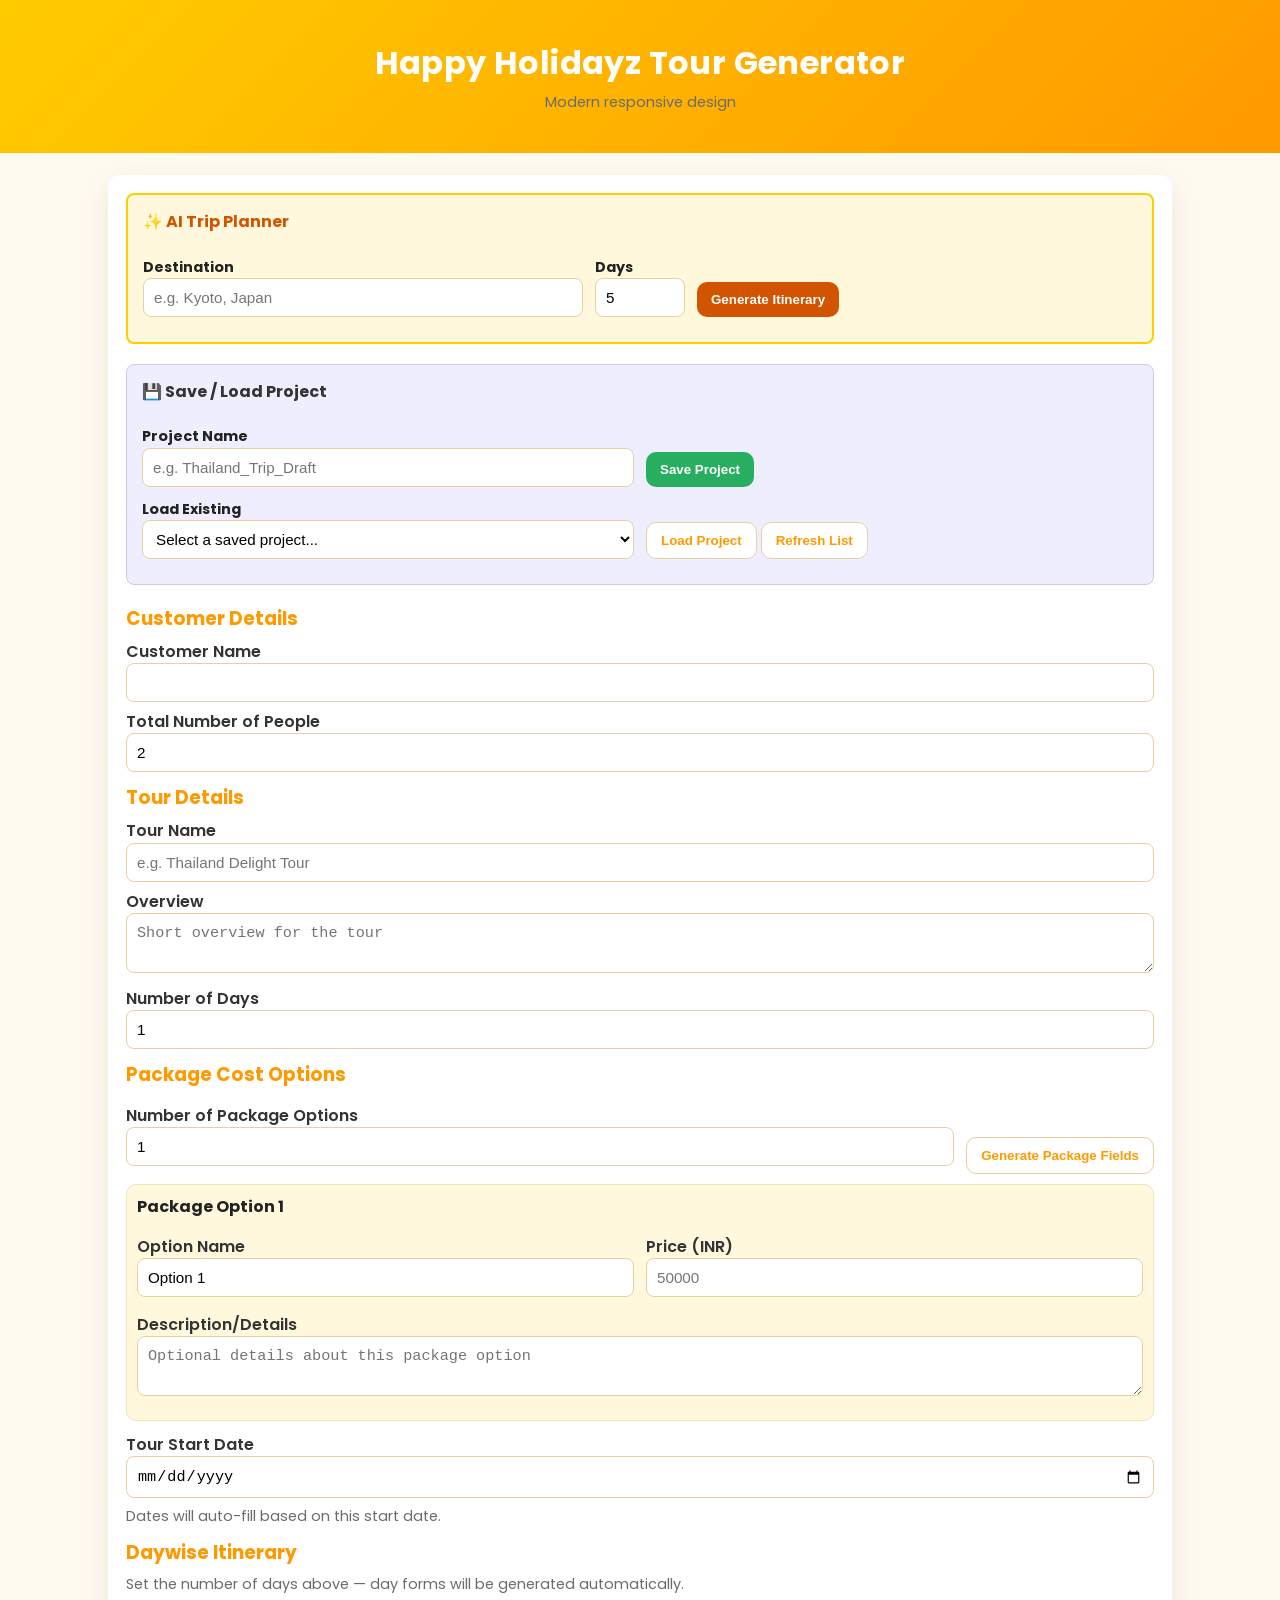
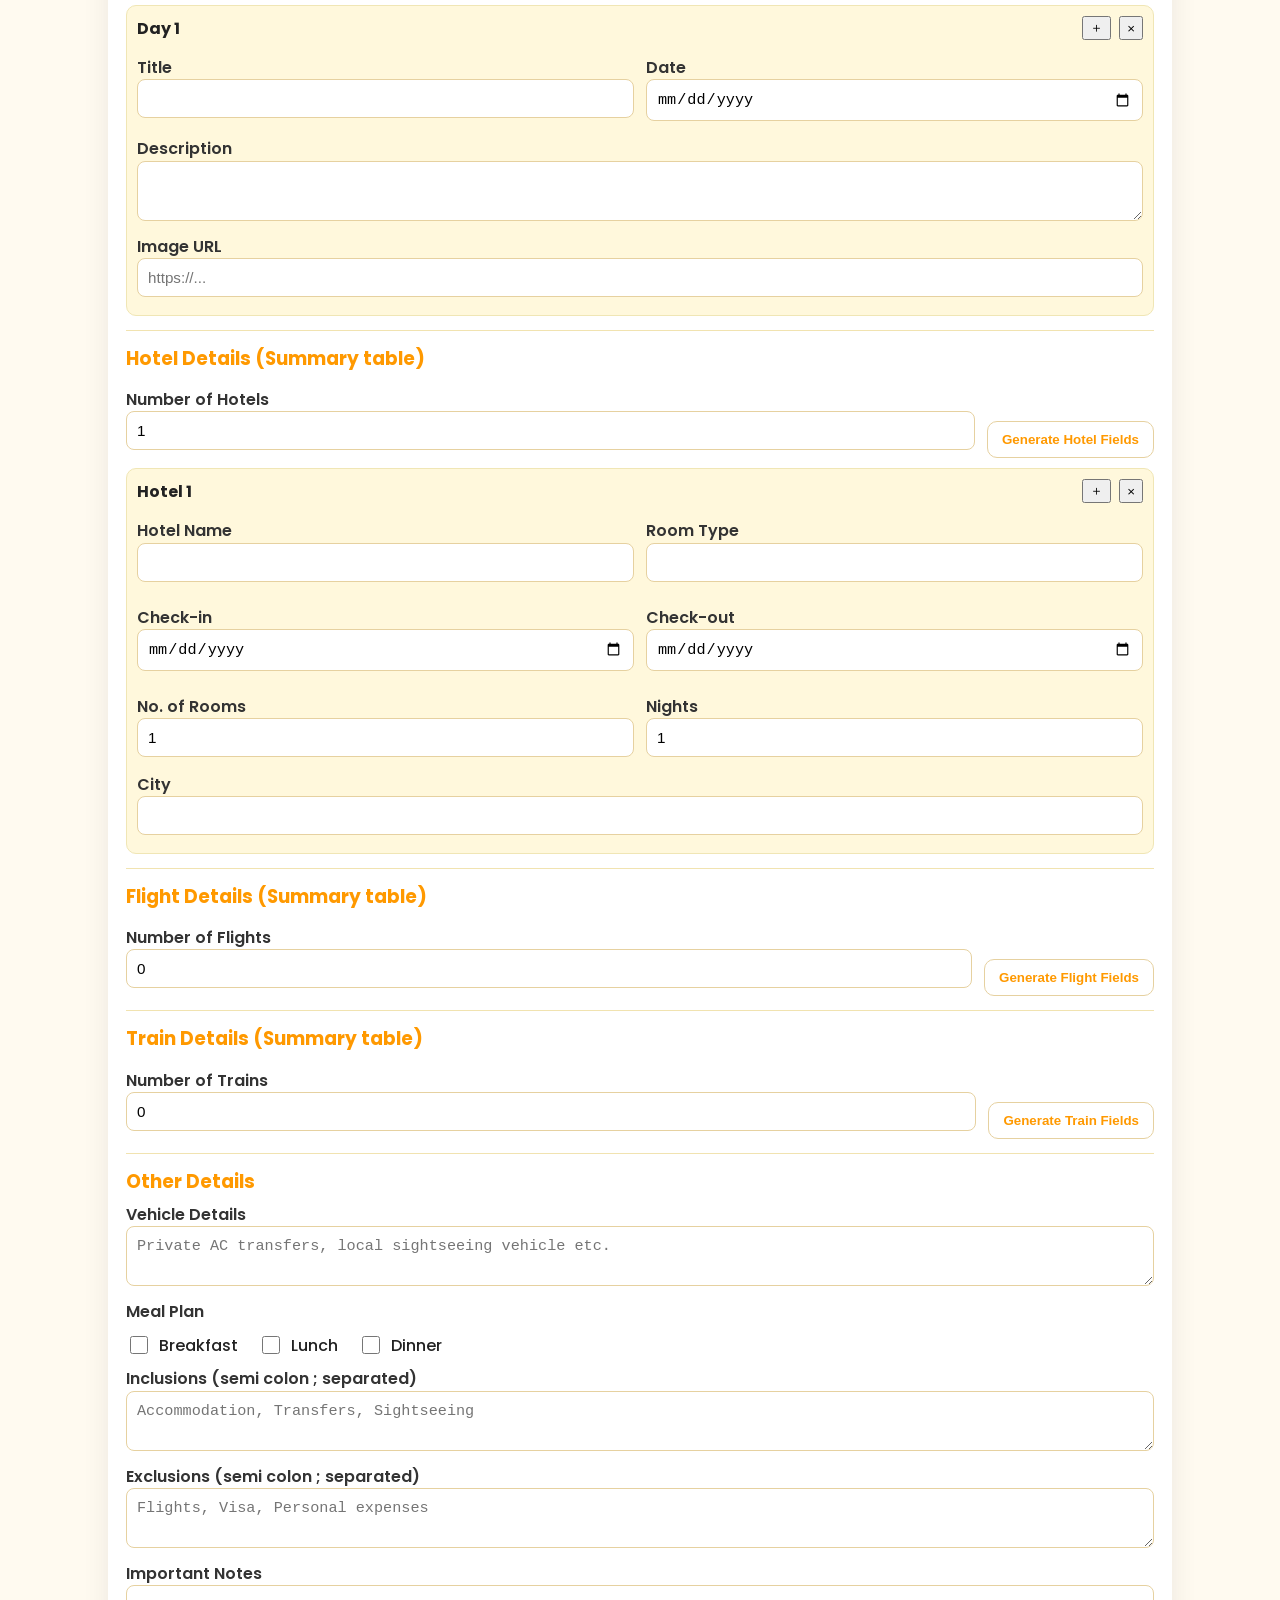
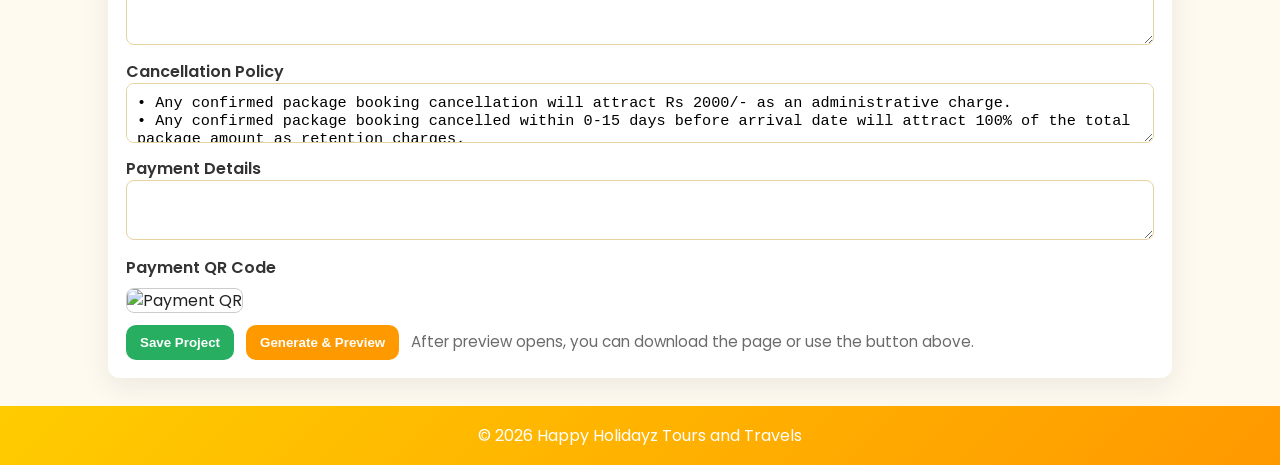
==== itinerary_app/templates/index.html @ b0d40016 "preserve data on hotels section upon change in hotel num" ====
<!DOCTYPE html>
<html lang="en">

<head>
  <meta charset="utf-8" />
  <meta name="viewport" content="width=device-width, initial-scale=1" />
  <title>Happy Holidayz Tour Generator — Yellow Theme</title>
  <link href="https://fonts.googleapis.com/css2?family=Poppins:wght@400;600;700&display=swap" rel="stylesheet">
  <style>
    :root {
      --accent1: #ffcc00;
      --accent2: #ff9900;
      --card-bg: rgba(255, 248, 220, 0.95);
      --cream: #fff8dc;
      --muted: #6b6b6b;
    }

    * {
      box-sizing: border-box
    }

    body {
      font-family: 'Poppins', sans-serif;
      margin: 0;
      background: #fffaf0;
      color: #222;
      line-height: 1.45;
    }

    header.main-hero {
      background: linear-gradient(135deg, var(--accent1), var(--accent2));
      padding: 40px 20px;
      text-align: center;
      color: #fff;
    }

    header.main-hero h1 {
      margin: 0;
      font-size: 2rem;
      letter-spacing: 0.4px;
    }

    .container {
      max-width: 1100px;
      margin: 22px auto;
      padding: 0 18px;
    }

    form.card-form {
      background: rgba(255, 255, 255, 0.98);
      padding: 18px;
      border-radius: 12px;
      box-shadow: 0 8px 28px rgba(14, 30, 37, 0.08);
    }

    form h3 {
      margin: 12px 0 8px;
      color: var(--accent2);
    }

    label.block {
      display: block;
      margin: 8px 0;
      font-weight: 600;
      color: #333;
    }

    input[type="text"],
    input[type="date"],
    input[type="number"],
    input[type="url"],
    input[type="datetime-local"],
    textarea,
    select {
      width: 100%;
      padding: 10px;
      border-radius: 8px;
      border: 1px solid #e6d1a0;
      background: #fff;
      font-size: 0.95rem;
    }

    textarea {
      min-height: 60px;
      resize: vertical;
    }

    .small {
      font-size: 0.9rem;
      color: var(--muted);
      margin-top: 6px;
    }

    .row {
      display: flex;
      gap: 12px;
    }

    .col {
      flex: 1;
    }

    .btn {
      background: var(--accent2);
      color: #fff;
      border: none;
      padding: 10px 14px;
      border-radius: 10px;
      font-weight: 700;
      cursor: pointer;
    }

    .btn.secondary {
      background: #fff;
      border: 1px solid #e6d1a0;
      color: var(--accent2);
    }

    .inline {
      display: inline-block;
    }

    hr.sep {
      border: none;
      border-bottom: 1px solid #f1e3b0;
      margin: 14px 0;
    }

    /* Day form */
    .day-form {
      background: var(--cream);
      padding: 10px;
      border-radius: 10px;
      border: 1px solid #f0e6b5;
      margin-bottom: 12px;
    }

    .hotel-form {
      background: var(--cream);
      padding: 10px;
      border-radius: 10px;
      border: 1px solid #f0e6b5;
      margin-bottom: 12px;
    }

    /* Preview / Download area */
    .actions {
      display: flex;
      gap: 12px;
      align-items: center;
      margin-top: 12px;
      flex-wrap: wrap;
    }

    .note {
      color: var(--muted);
      font-size: 0.95rem;
    }

    /* Generated page styles (preview) - kept inside generated HTML too */
    /* Utility */
    @media (max-width:900px) {
      .row {
        flex-direction: column
      }
    }

    footer {
      padding: 18px;
      text-align: center;
      color: #fff;
      background: linear-gradient(135deg, var(--accent1), var(--accent2));
      margin-top: 28px;
    }

    /* small helpers */
    .muted {
      color: var(--muted)
    }

    .checkbox-group {
      display: flex;
      gap: 20px;
      margin: 10px 0;
      flex-wrap: wrap;
    }

    .checkbox-group label {
      display: flex;
      align-items: center;
      gap: 8px;
      font-weight: 500;
      cursor: pointer;
    }

    .checkbox-group input[type="checkbox"] {
      width: 18px;
      height: 18px;
      cursor: pointer;
    }
  </style>
</head>

<body>

  <header class="main-hero">
    <h1>Happy Holidayz Tour Generator</h1>
    <div class="small">Modern responsive design</div>
  </header>

  <main class="container">
    <form id="tourForm" class="card-form">

      <!-- AI Trip Planner Section -->
      <div style="background:#fff8dc; padding:15px; border-radius:8px; margin-bottom:20px; border:2px solid #ffcc00;">
        <h4 style="margin-top:0; color:#d35400;">✨ AI Trip Planner</h4>
        <div class="row">
          <div class="col">
            <label style="font-weight:bold; font-size:0.9rem;">Destination</label>
            <input type="text" id="aiDestination" placeholder="e.g. Kyoto, Japan">
          </div>
          <div class="col" style="flex: 0 0 90px;">
            <label style="font-weight:bold; font-size:0.9rem;">Days</label>
            <input type="number" id="aiDays" value="5" min="1" max="15">
          </div>
          <div class="col" style="align-self:end;">
            <button type="button" class="btn" id="aiGenerateBtn" style="background:#d35400;"
              onclick="generateItinerary()">Generate Itinerary</button>
          </div>
        </div>
        <div id="aiStatus" style="margin-top:10px; font-weight:bold; color:#d35400;"></div>
      </div>
      <!-- End AI Trip Planner -->

      <!-- Added Save/Load Functionality -->
      <div style="background:#eef; padding:15px; border-radius:8px; margin-bottom:20px; border:1px solid #ccd;">
        <h4 style="margin-top:0; color:#333;">💾 Save / Load Project</h4>
        <div class="row">
          <div class="col">
            <label style="font-weight:bold; font-size:0.9rem;">Project Name</label>
            <input type="text" id="projectFilename" placeholder="e.g. Thailand_Trip_Draft">
          </div>
          <div class="col" style="align-self:end;">
            <button type="button" class="btn" style="background:#27ae60;" onclick="saveProject()">Save Project</button>
          </div>
        </div>
        <div class="row" style="margin-top:10px;">
          <div class="col">
            <label style="font-weight:bold; font-size:0.9rem;">Load Existing</label>
            <select id="savedProjectsList" style="width:100%; padding:9px;">
              <option value="">Select a saved project...</option>
            </select>
          </div>
          <div class="col" style="align-self:end;">
            <button type="button" class="btn secondary" onclick="loadProject()">Load Project</button>
            <button type="button" class="btn secondary" onclick="refreshProjectList()">Refresh List</button>
          </div>
        </div>
        <div id="statusMsg" style="margin-top:10px; font-weight:bold;"></div>
      </div>
      <!-- End Save/Load Functionality -->

      <h3>Customer Details</h3>
      <label class="block">Customer Name <input type="text" name="customerName" required></label>
      <label class="block">Total Number of People <input type="number" name="totalPeople" min="1" value="2"
          required></label>

      <h3>Tour Details</h3>
      <label class="block">Tour Name <input type="text" name="tourName" placeholder="e.g. Thailand Delight Tour"
          required></label>
      <label class="block">Overview <textarea name="overview" placeholder="Short overview for the tour"
          required></textarea></label>
      <label class="block col">Number of Days <input type="number" name="numDays" id="numDays" min="1" value="1"
          required></label>

      <h3>Package Cost Options</h3>
      <div class="row">
        <label class="block col">Number of Package Options <input type="number" id="numPackages" name="numPackages"
            min="1" value="1"></label>
        <div style="align-self:end">
          <button type="button" class="btn secondary" id="genPackagesBtn">Generate Package Fields</button>
        </div>
      </div>
      <div id="packagesContainer" style="margin-top:10px"></div>

      <label class="block">Tour Start Date
        <input type="date" name="startDate" id="startDate" required>
      </label>
      <div class="small">Dates will auto-fill based on this start date.</div>

      <h3>Daywise Itinerary</h3>
      <div class="small">Set the number of days above — day forms will be generated automatically.</div>
      <div id="daysContainer" style="margin-top:10px"></div>

      <hr class="sep">

      <h3>Hotel Details (Summary table)</h3>
      <div class="row">
        <label class="block col">Number of Hotels <input type="number" id="numHotels" name="numHotels" min="0"
            value="1"></label>
        <div style="align-self:end">
          <button type="button" class="btn secondary" id="genHotelsBtn">Generate Hotel Fields</button>
        </div>
      </div>
      <div id="hotelsContainer" style="margin-top:10px"></div>

      <hr class="sep">

      <h3>Flight Details (Summary table)</h3>
      <div class="row">
        <label class="block col">Number of Flights <input type="number" id="numFlights" name="numFlights" min="0"
            value="0"></label>
        <div style="align-self:end">
          <button type="button" class="btn secondary" id="genFlightsBtn">Generate Flight Fields</button>
        </div>
      </div>
      <div id="flightsContainer" style="margin-top:10px"></div>

      <hr class="sep">

      <h3>Train Details (Summary table)</h3>
      <div class="row">
        <label class="block col">Number of Trains <input type="number" id="numTrains" name="numTrains" min="0"
            value="0"></label>
        <div style="align-self:end">
          <button type="button" class="btn secondary" id="genTrainsBtn">Generate Train Fields</button>
        </div>
      </div>
      <div id="trainsContainer" style="margin-top:10px"></div>


      <hr class="sep">

      <h3>Other Details</h3>
      <label class="block">Vehicle Details <textarea name="vehicle"
          placeholder="Private AC transfers, local sightseeing vehicle etc."></textarea></label>
      <label class="block">Meal Plan</label>
      <div class="checkbox-group">
        <label><input type="checkbox" name="meal_breakfast" value="Breakfast"> Breakfast</label>
        <label><input type="checkbox" name="meal_lunch" value="Lunch"> Lunch</label>
        <label><input type="checkbox" name="meal_dinner" value="Dinner"> Dinner</label>
      </div>
      <label class="block">Inclusions (semi colon ; separated) <textarea name="inclusions"
          placeholder="Accommodation, Transfers, Sightseeing"></textarea></label>
      <label class="block">Exclusions (semi colon ; separated) <textarea name="exclusions"
          placeholder="Flights, Visa, Personal expenses"></textarea></label>
      <label class="block">Important Notes <textarea name="notes"></textarea></label>
      <label class="block">Cancellation Policy <textarea name="cancellation">
• Any confirmed package booking cancellation will attract Rs 2000/- as an administrative charge.
• Any confirmed package booking cancelled within 0-15 days before arrival date will attract 100% of the total package amount as retention charges.
• Any confirmed package booking cancelled within 15-30 days before arrival date will attract 50% of the total package amount as retention charges.
• Any confirmed package booking cancelled within 30-60 days will attract 25% of the total package amount as retention charges.
      </textarea></label>
      <label class="block">Payment Details <textarea name="payment"></textarea></label>
      <div style="margin-top:10px;">
        <label class="block">Payment QR Code</label>
        <img src="/static/Payment_QR.jpeg" alt="Payment QR"
          style="max-width:200px; border:1px solid #ccc; border-radius:8px;">
      </div>

      <div class="actions">
        <button type="button" class="btn" style="background:#27ae60;" onclick="saveProject()">Save Project</button>
        <button class="btn" type="submit">Generate & Preview</button>
        <button class="btn secondary" type="button" id="downloadBtn" style="display:none">Download Generated
          HTML</button>
        <div class="note">After preview opens, you can download the page or use the button above.</div>
      </div>
    </form>
  </main>

  <footer>© 2026 Happy Holidayz Tours and Travels</footer>

  <script>
    // Helpers

    function autoFillDates() {
      const start = document.getElementById("startDate").value;
      if (!start) return;
      const base = new Date(start);
      document.querySelectorAll(".dayDate").forEach((d, i) => {
        let next = new Date(base);
        next.setDate(base.getDate() + i);
        d.value = next.toISOString().split("T")[0];
      });

      const firstHotelCheckIn = document.querySelector('input[name="checkIn1"]');
      if (firstHotelCheckIn && !firstHotelCheckIn.value) {
        firstHotelCheckIn.value = start;
        firstHotelCheckIn.dispatchEvent(new Event('change'));
      }

      document.querySelectorAll(".auto-dep-date").forEach(d => {
        if (!d.value) {
          d.value = start + "T00:00";
        } else {
          const timePart = d.value.split("T")[1] || "00:00";
          d.value = start + "T" + timePart;
        }
      });
    }

    function el(html) { const template = document.createElement('template'); template.innerHTML = html.trim(); return template.content.firstChild; }
    function sanitizeFilename(name) { return name.replace(/[^a-z0-9_\-]+/gi, '_').replace(/_+/g, '_').trim(); }

    // Dynamic day forms
    const daysContainer = document.getElementById('daysContainer');
    const numDaysInput = document.querySelector('[name="numDays"]');

	
let nextDayId = 1;

function createDayBlock(data = {}) {
  const id = nextDayId++;

  const node = el(`
    <div class="day-form" data-day-id="${id}">
      <div class="day-header"
           style="display:flex; align-items:center; justify-content:space-between;">
        <strong class="day-heading">Day</strong>

        <div style="display:flex; gap:8px;">
          <button type="button" class="add-day"
                  title="Add day after this one"
                  aria-label="Add day">＋</button>

          <button type="button" class="remove-day"
                  title="Remove this day"
                  aria-label="Remove day">×</button>
        </div>
      </div>

      <div class="row" style="margin-top:8px">
        <label class="block col">
          Title
          <input type="text" class="dayTitle" required>
        </label>

        <label class="block col">
          Date
          <input type="date" class="dayDate" required>
        </label>
      </div>

      <label class="block">
        Description
        <textarea class="dayDesc" required></textarea>
      </label>

      <label class="block">
        Image URL
        <input type="url" class="dayImg" placeholder="https://...">
      </label>
    </div>
  `);

  // Restore values when creating a block from existing data.
  node.querySelector(".dayTitle").value = data.title || "";
  node.querySelector(".dayDate").value = data.date || "";
  node.querySelector(".dayDesc").value = data.desc || "";
  node.querySelector(".dayImg").value = data.img || "";

  return node;
}

function renumberDays() {
  const blocks = daysContainer.querySelectorAll(".day-form");

  blocks.forEach((block, index) => {
    const dayNumber = index + 1;

    block.querySelector(".day-heading").textContent =
      `Day ${dayNumber}`;

    block.querySelector(".dayTitle").name =
      `dayTitle${dayNumber}`;

    block.querySelector(".dayDate").name =
      `dayDate${dayNumber}`;

    block.querySelector(".dayDesc").name =
      `dayDesc${dayNumber}`;

    block.querySelector(".dayImg").name =
      `dayImg${dayNumber}`;
  });
}

// Initial generation or increase to the requested number.
// Existing blocks and their data are preserved.
function generateDayForms(n) {
  n = Math.max(0, Math.floor(Number(n) || 0));

  while (daysContainer.querySelectorAll(".day-form").length < n) {
    daysContainer.appendChild(createDayBlock());
  }

  renumberDays();
  autoFillDates();
}

// Handle plus and close buttons for every block.
daysContainer.addEventListener("click", function (event) {
  const addButton = event.target.closest(".add-day");
  const removeButton = event.target.closest(".remove-day");

  if (!addButton && !removeButton) return;

  const currentBlock = event.target.closest(".day-form");
  if (!currentBlock) return;

  if (addButton) {
    const newBlock = createDayBlock();

    currentBlock.after(newBlock);
    renumberDays();
	autoFillDates();

    newBlock.querySelector(".dayTitle").focus();
  }

  if (removeButton) {
    currentBlock.remove();
    renumberDays();
	autoFillDates();
  }
});


    // Hotels dynamic
    const hotelsContainer = document.getElementById('hotelsContainer');
    const genHotelsBtn = document.getElementById('genHotelsBtn');
    const numHotelsInput = document.getElementById('numHotels');

    <!-- new Code Start -->
let nextHotelId = 1;

// Format a date using local time to avoid timezone shifts.
function formatHotelDate(date) {
  const year = date.getFullYear();
  const month = String(date.getMonth() + 1).padStart(2, "0");
  const day = String(date.getDate()).padStart(2, "0");
  return `${year}-${month}-${day}`;
}

function parseHotelDate(value) {
  return value ? new Date(`${value}T00:00:00`) : null;
}

// Create one hotel block.
function createHotelBlock(data = {}) {
  const id = nextHotelId++;

  const node = el(`
    <div class="hotel-form" data-hotel-id="${id}">
      <div class="hotel-header"
           style="display:flex; align-items:center; justify-content:space-between;">
        <strong class="hotel-heading">Hotel</strong>

        <div style="display:flex; gap:8px;">
          <button type="button" class="add-hotel"
                  title="Add hotel after this one"
                  aria-label="Add hotel">＋</button>

          <button type="button" class="remove-hotel"
                  title="Remove this hotel"
                  aria-label="Remove hotel">×</button>
        </div>
      </div>

      <div class="row" style="margin-top:8px">
        <label class="block col">
          Hotel Name
          <input type="text" class="hotelName" required>
        </label>

        <label class="block col">
          Room Type
          <input type="text" class="roomType" required>
        </label>
      </div>

      <div class="row" style="margin-top:8px">
        <label class="block col">
          Check-in
          <input type="date" class="hotel-checkin" required>
        </label>

        <label class="block col">
          Check-out
          <input type="date" class="hotel-checkout" required>
        </label>
      </div>

      <div class="row" style="margin-top:8px">
        <label class="block col">
          No. of Rooms
          <input type="number" min="1" class="noRooms"
                 value="1" required>
        </label>

        <label class="block col">
          Nights
          <input type="number" min="1" class="hotel-nights"
                 value="1" required>
        </label>
      </div>

      <label class="block">
        City
        <input type="text" class="hotelCity" required>
      </label>
    </div>
  `);

  // Restore values if supplied.
  node.querySelector(".hotelName").value = data.name || "";
  node.querySelector(".roomType").value = data.roomType || "";
  node.querySelector(".hotel-checkin").value = data.checkIn || "";
  node.querySelector(".hotel-checkout").value = data.checkOut || "";
  node.querySelector(".noRooms").value = data.rooms ?? 1;
  node.querySelector(".hotel-nights").value = data.nights ?? 1;
  node.querySelector(".hotelCity").value = data.city || "";

  const checkInInput = node.querySelector(".hotel-checkin");
  const checkOutInput = node.querySelector(".hotel-checkout");
  const nightsInput = node.querySelector(".hotel-nights");

  // Find the hotel's CURRENT position, not its original position.
  function getHotelIndex() {
    return Array.from(
      hotelsContainer.querySelectorAll(".hotel-form")
    ).indexOf(node);
  }

  // Update checkout when check-in or nights change.
  function updateCheckout() {
    const checkIn = parseHotelDate(checkInInput.value);
    const nights = parseInt(nightsInput.value, 10);

    if (checkIn && nights > 0) {
      const checkOut = new Date(checkIn);
      checkOut.setDate(checkOut.getDate() + nights);

      checkOutInput.value = formatHotelDate(checkOut);

      cascadeToNextHotel(getHotelIndex(), checkOut);
    }
  }

  // Update nights when checkout changes.
  function updateNights() {
    const checkIn = parseHotelDate(checkInInput.value);
    const checkOut = parseHotelDate(checkOutInput.value);

    if (checkIn && checkOut) {
      const diffDays = Math.round(
        (checkOut - checkIn) / (1000 * 60 * 60 * 24)
      );

      if (diffDays > 0) {
        nightsInput.value = diffDays;
      }
    }
  }

  checkInInput.addEventListener("change", updateCheckout);
  nightsInput.addEventListener("change", updateCheckout);

  checkOutInput.addEventListener("change", () => {
    updateNights();

    const checkOut = parseHotelDate(checkOutInput.value);

    if (checkOut) {
      cascadeToNextHotel(getHotelIndex(), checkOut);
    }
  });

  return node;
}

// Update hotel labels, field names, and data-hotel attributes.
function renumberHotels() {
  const hotels = hotelsContainer.querySelectorAll(".hotel-form");

  hotels.forEach((hotel, index) => {
    const number = index + 1;

    hotel.querySelector(".hotel-heading").textContent =
      `Hotel ${number}`;

    hotel.querySelector(".hotelName").name =
      `hotelName${number}`;

    hotel.querySelector(".roomType").name =
      `roomType${number}`;

    hotel.querySelector(".hotel-checkin").name =
      `checkIn${number}`;

    hotel.querySelector(".hotel-checkout").name =
      `checkOut${number}`;

    hotel.querySelector(".noRooms").name =
      `noRooms${number}`;

    hotel.querySelector(".hotel-nights").name =
      `nights${number}`;

    hotel.querySelector(".hotelCity").name =
      `city${number}`;

    hotel.querySelector(".hotel-checkin").dataset.hotel =
      number;

    hotel.querySelector(".hotel-checkout").dataset.hotel =
      number;

    hotel.querySelector(".hotel-nights").dataset.hotel =
      number;
  });
}

// Add blocks up to the requested count without deleting existing data.
function generateHotelForms(n) {
  n = Math.max(0, Math.floor(Number(n) || 0));

  while (
    hotelsContainer.querySelectorAll(".hotel-form").length < n
  ) {
    hotelsContainer.appendChild(createHotelBlock());
  }

  renumberHotels();
}

// Add/remove controls: register this handler only once.
if (!hotelsContainer.dataset.hotelControlsInitialized) {
  hotelsContainer.addEventListener("click", function (event) {
    const addButton = event.target.closest(".add-hotel");
    const removeButton = event.target.closest(".remove-hotel");

    if (!addButton && !removeButton) return;

    const currentHotel = event.target.closest(".hotel-form");
    if (!currentHotel) return;

    if (addButton) {
      const newHotel = createHotelBlock();

      currentHotel.after(newHotel);
      renumberHotels();

      newHotel.querySelector(".hotelName").focus();
    }

    if (removeButton) {
      currentHotel.remove();
      renumberHotels();
    }
  });

  hotelsContainer.dataset.hotelControlsInitialized = "true";
}	
	<!-- new code end -->
	// Helper function to cascade checkout date to next hotel's check-in
    function cascadeToNextHotel(currentHotelIndex, checkOutDate) {
      const nextHotelIndex = currentHotelIndex + 1;
      const nextCheckInInput = document.querySelector(`input[name="checkIn${nextHotelIndex}"]`);

      if (nextCheckInInput) {
        nextCheckInInput.value = checkOutDate.toISOString().split('T')[0];

        // Trigger the next hotel's checkout calculation if nights are set
        const nextNightsInput = document.querySelector(`input[name="nights${nextHotelIndex}"]`);
        const nextCheckOutInput = document.querySelector(`input[name="checkOut${nextHotelIndex}"]`);

        if (nextNightsInput && nextCheckOutInput) {
          const nights = parseInt(nextNightsInput.value);
          if (nights > 0) {
            const nextCheckOutDate = new Date(checkOutDate);
            nextCheckOutDate.setDate(checkOutDate.getDate() + nights);
            nextCheckOutInput.value = nextCheckOutDate.toISOString().split('T')[0];

            // Recursively cascade to the next hotel
            cascadeToNextHotel(nextHotelIndex, nextCheckOutDate);
          }
        }
      }
    }
	

    // Flights dynamic
    const flightsContainer = document.getElementById('flightsContainer');
    const genFlightsBtn = document.getElementById('genFlightsBtn');
    const numFlightsInput = document.getElementById('numFlights');

    function generateFlightForms(n) {
      flightsContainer.innerHTML = '';
      const start = document.getElementById("startDate")?.value || "";
      const defaultDateTime = start ? start + "T00:00" : "";
      for (let i = 1; i <= n; i++) {
        const node = el(`
      <div class="hotel-form">
        <strong>Flight ${i}</strong>
        <div class='row'><label class='block col'>Flight Number<input type='text' name='flightNo${i}'></label><label class='block col'>Departure Date & Time<input type='datetime-local' name='flightDepDateTime${i}' class='auto-dep-date' value='${defaultDateTime}'></label></div>
    <div class='row'><label class='block col'>Departure Airport<input type='text' name='flightDepAirport${i}'></label><label class='block col'>Arrival Date & Time<input type='datetime-local' name='flightArrDateTime${i}'></label></div>
    <label class='block'>Arrival Airport<input type='text' name='flightArrAirport${i}'></label></div>
    `);
        flightsContainer.appendChild(node);
      }
    }

    // Trains dynamic
    const trainsContainer = document.getElementById('trainsContainer');
    const genTrainsBtn = document.getElementById('genTrainsBtn');
    const numTrainsInput = document.getElementById('numTrains');

    function generateTrainForms(n) {
      trainsContainer.innerHTML = '';
      const start = document.getElementById("startDate")?.value || "";
      const defaultDateTime = start ? start + "T00:00" : "";
      for (let i = 1; i <= n; i++) {
        const node = el(`
      <div class="hotel-form">
        <strong>Train ${i}</strong>
        <div class='row'><label class='block col'>Train No<input type='text' name='trainNo${i}'></label><label class='block col'>Train Name<input type='text' name='trainName${i}'></label></div>
    <div class='row'><label class='block col'>Departure Date & Time<input type='datetime-local' name='trainDepDateTime${i}' class='auto-dep-date' value='${defaultDateTime}'></label><label class='block col'>Departure Station<input type='text' name='trainDepStation${i}'></label></div>
    <div class='row'><label class='block col'>Arrival Date & Time<input type='datetime-local' name='trainArrDateTime${i}'></label><label class='block col'>Arrival Station<input type='text' name='trainArrStation${i}'></label></div>
    <label class='block'>Seats Category<select name='trainSeats${i}' required><option value=''>Select</option><option value='CC'>CC</option><option value='SL'>SL</option><option value='3AC'>3AC</option><option value='2AC'>2AC</option><option value='1AC'>1AC</option></select></label></div>
    `);
        trainsContainer.appendChild(node);
      }
    }

    // Packages dynamic
    const packagesContainer = document.getElementById('packagesContainer');
    const genPackagesBtn = document.getElementById('genPackagesBtn');
    const numPackagesInput = document.getElementById('numPackages');

    function generatePackageForms(n) {
      packagesContainer.innerHTML = '';
      for (let i = 1; i <= n; i++) {
        const node = el(`
      <div class="hotel-form">
        <strong>Package Option ${i}</strong>
        <div class="row" style="margin-top:8px">
          <label class="block col">Option Name <input type="text" name="packageName${i}" value="Option ${i}" required></label>
          <label class="block col">Price (INR) <input type="text" name="packagePrice${i}" placeholder="50000" required></label>
        </div>
        <label class="block">Description/Details <textarea name="packageDesc${i}" placeholder="Optional details about this package option"></textarea></label>
      </div>
    `);
        packagesContainer.appendChild(node);
      }
    }

    // Initialize
    generateDayForms(parseInt(numDaysInput.value) || 1);
    generateHotelForms(parseInt(numHotelsInput.value) || 0);
    generateFlightForms(parseInt(numFlightsInput.value) || 0);
    generateTrainForms(parseInt(numTrainsInput.value) || 0);
    generatePackageForms(parseInt(numPackagesInput.value) || 1);

    // Event listeners
    numDaysInput.addEventListener('change', () => { generateDayForms(parseInt(numDaysInput.value) || 1); autoFillDates(); });
    document.getElementById('startDate').addEventListener('change', autoFillDates);
    genHotelsBtn.addEventListener('click', () => generateHotelForms(parseInt(numHotelsInput.value) || 0));
    genFlightsBtn.addEventListener('click', () => generateFlightForms(parseInt(numFlightsInput.value) || 0));
    genTrainsBtn.addEventListener('click', () => generateTrainForms(parseInt(numTrainsInput.value) || 0));
    genPackagesBtn.addEventListener('click', () => generatePackageForms(parseInt(numPackagesInput.value) || 1));

    // Date formatting helpers
    function formatHotelDate(dateStr) {
      if (!dateStr) return '';
      const date = new Date(dateStr);
      const months = ['Jan', 'Feb', 'Mar', 'Apr', 'May', 'Jun', 'Jul', 'Aug', 'Sep', 'Oct', 'Nov', 'Dec'];
      const day = date.getDate();
      const month = months[date.getMonth()];
      const year = String(date.getFullYear()).slice(-2);
      return `${day} ${month} ${year}`;
    }

    function formatFlightTrainDateTime(datetimeStr) {
      if (!datetimeStr) return '';
      const date = new Date(datetimeStr);
      const months = ['Jan', 'Feb', 'Mar', 'Apr', 'May', 'Jun', 'Jul', 'Aug', 'Sep', 'Oct', 'Nov', 'Dec'];
      const days = ['SUN', 'MON', 'TUE', 'WED', 'THU', 'FRI', 'SAT'];
      const day = date.getDate();
      const month = months[date.getMonth()];
      const year = String(date.getFullYear()).slice(-2);
      const dayName = days[date.getDay()];
      const hours = String(date.getHours()).padStart(2, '0');
      const minutes = String(date.getMinutes()).padStart(2, '0');
      return `${day} ${month} ${year}, ${dayName}, ${hours}:${minutes}`;
    }

    // Main submit handler - generates HTML and opens preview and enables download
    document.getElementById('tourForm').addEventListener('submit', function (e) {
      e.preventDefault();
      const fd = new FormData(this);
      const data = {};
      fd.forEach((v, k) => data[k] = v);

      // Construct Meal Plan string from checkboxes
      const selectedMeals = [];
      if (fd.get('meal_breakfast')) selectedMeals.push('Breakfast');
      if (fd.get('meal_lunch')) selectedMeals.push('Lunch');
      if (fd.get('meal_dinner')) selectedMeals.push('Dinner');
      data.meals = selectedMeals.length > 0 ? selectedMeals.join(', ') : 'No Meal Plan';

      // Build day HTML
      const days = parseInt(data.numDays || 0);
      let dayHtml = '';
      for (let i = 1; i <= days; i++) {
        const title = data['dayTitle' + i] || '';
        const date = data['dayDate' + i] || '';
        const desc = data['dayDesc' + i] || '';
        const img = data['dayImg' + i] || '';

        // Format date as DD MMM YYYY
        let formattedDate = '';
        if (date) {
          const dateObj = new Date(date);
          const months = ['JAN', 'FEB', 'MAR', 'APR', 'MAY', 'JUN', 'JUL', 'AUG', 'SEP', 'OCT', 'NOV', 'DEC'];
          const day = dateObj.getDate();
          const month = months[dateObj.getMonth()];
          const year = dateObj.getFullYear();
          formattedDate = `${day} ${month} ${year}`;
        }

        dayHtml += `<div class="day-card">
      <h3>Day ${i} ${formattedDate ? `(${formattedDate})` : ''} – ${escapeHtml(title)}</h3>
      ${img ? `<img src="${escapeAttr(img)}" alt="Day ${i} image" />` : ''}
      <p>${escapeHtml(desc).replace(/\n/g, '<br>')}</p>
    </div>`;
      }

      // Build hotel table rows
      const hotels = parseInt(document.getElementById('numHotels').value || 0);
      let hotelRows = '';
      for (let i = 1; i <= hotels; i++) {
        hotelRows += `<tr>
      <td>${escapeHtml(data['hotelName' + i] || '')}</td>
      <td>${escapeHtml(data['roomType' + i] || '')}</td>
      <td>${escapeHtml(formatHotelDate(data['checkIn' + i]))}</td>
      <td>${escapeHtml(formatHotelDate(data['checkOut' + i]))}</td>
      <td>${escapeHtml(data['noRooms' + i] || '')}</td>
      <td>${escapeHtml(data['nights' + i] || '')}</td>
      <td>${escapeHtml(data['city' + i] || '')}</td>
    </tr>`;
      }

      let flightRows = '', trainRows = '';
      const flights = parseInt(document.getElementById('numFlights').value || 0);
      for (let i = 1; i <= flights; i++) {
        flightRows += `<tr><td>${escapeHtml(data[`flightNo${i}`] || '')}</td><td>${escapeHtml(formatFlightTrainDateTime(data[`flightDepDateTime${i}`]))}</td><td>${escapeHtml(data[`flightDepAirport${i}`] || '')}</td><td>${escapeHtml(formatFlightTrainDateTime(data[`flightArrDateTime${i}`]))}</td><td>${escapeHtml(data[`flightArrAirport${i}`] || '')}</td></tr>`;
      }

      const trains = parseInt(document.getElementById('numTrains').value || 0);
      for (let i = 1; i <= trains; i++) {
        trainRows += `<tr><td>${escapeHtml(data[`trainNo${i}`] || '')}</td><td>${escapeHtml(data[`trainName${i}`] || '')}</td><td>${escapeHtml(formatFlightTrainDateTime(data[`trainDepDateTime${i}`]))}</td><td>${escapeHtml(data[`trainDepStation${i}`] || '')}</td><td>${escapeHtml(formatFlightTrainDateTime(data[`trainArrDateTime${i}`]))}</td><td>${escapeHtml(data[`trainArrStation${i}`] || '')}</td><td>${escapeHtml(data[`trainSeats${i}`] || '')}</td></tr>`;
      }

      const inclusionsList = (data.inclusions || '').split(';').map(s => s.trim()).filter(Boolean).map(s => `<li>${escapeHtml(s)}</li>`).join('');
      const exclusionsList = (data.exclusions || '').split(';').map(s => s.trim()).filter(Boolean).map(s => `<li>${escapeHtml(s)}</li>`).join('');

      // Build package options HTML
      const packages = parseInt(document.getElementById('numPackages').value || 1);
      let packageOptionsHtml = '';
      for (let i = 1; i <= packages; i++) {
        const pkgName = data['packageName' + i] || `Option ${i}`;
        const pkgPrice = data['packagePrice' + i] || '';
        const pkgDesc = data['packageDesc' + i] || '';
        packageOptionsHtml += `
          <div class="card" style="margin-bottom:12px;">
            <h3 style="margin-top:0; color:var(--accent2);">${escapeHtml(pkgName)}</h3>
            <div class="price-box" style="margin:8px 0;">💰 ₹${escapeHtml(pkgPrice)}</div>
            ${pkgDesc ? `<p style="margin-top:8px; color:#555;">${escapeHtml(pkgDesc).replace(/\n/g, '<br>')}</p>` : ''}
          </div>
        `;
      }

      // Generated page HTML (keeps the modern yellow-orange styling)
      const generatedHtml = `<!doctype html>
<html lang="en">
<head>
<meta charset="utf-8"><meta name="viewport" content="width=device-width,initial-scale=1">
<title>${escapeHtml(data.tourName || 'Tour')}</title>
<link href="https://fonts.googleapis.com/css2?family=Poppins:wght@400;600;700&display=swap" rel="stylesheet">
<style>
:root{--accent1:#ffcc00;--accent2:#ff9900;--card-bg:rgba(255,248,220,0.95);--cream:#fff8dc;--muted:#6b6b6b}
*{box-sizing:border-box}body{font-family:'Poppins',sans-serif;margin:0;background:#fffaf0;color:#222;line-height:1.5}
header.hero{background:linear-gradient(135deg,var(--accent1),var(--accent2));padding:48px 18px;text-align:center;color:#fff}
header.hero h1{margin:0;font-size:2rem}
.container{max-width:1100px;margin:26px auto;padding:0 18px}
.customer-box{background:var(--card-bg);padding:14px;border-radius:12px;box-shadow:0 6px 18px rgba(14,30,37,0.06);margin-bottom:18px}
.section{background:transparent;padding:18px;border-radius:12px;margin-bottom:18px}
.price-box{display:inline-block;background:#fff3cc;padding:12px 16px;border-radius:12px;font-weight:700;color:#333;box-shadow:0 6px 18px rgba(14,30,37,0.06)}
.cards{display:flex;gap:16px;flex-wrap:wrap;margin-top:12px}
.card{padding:16px;border-radius:12px;background:var(--card-bg);box-shadow:0 8px 28px rgba(14,30,37,0.06);transition:transform .18s ease}
.card:hover{transform:translateY(-6px)}
.day-card{background:#fff;border-radius:12px;padding:16px;margin-bottom:14px;box-shadow:0 6px 18px rgba(14,30,37,0.04)}
.day-card img{width:50%;display:block;margin:12px auto;border-radius:10px;object-fit:cover;box-shadow:0 8px 20px rgba(17,24,39,0.06)}
h2.section-title{color:var(--accent2);border-bottom:3px solid #ffe8a7;display:inline-block;padding-bottom:6px;margin-bottom:12px;break-after:avoid;}
.table-wrap{overflow:auto;border-radius:12px;margin-top:12px}
table{width:100%;border-collapse:collapse;min-width:700px}
th,td{padding:10px 12px;border:1px solid #f0e6b5;text-align:center}
th{background:#fff3cc;color:#333;font-weight:600}
tbody tr:nth-child(even){background:var(--cream)}
tbody tr:hover{background:#ffeebb}
ul{padding-left:18px}
footer{background:linear-gradient(135deg,var(--accent1),var(--accent2));color:#fff;padding:16px;text-align:center;margin-top:20px}
@media(max-width:900px){.day-card img{width:90%}.cards{flex-direction:column}}
@media print {
  .day-card, .section, .card, tr, .customer-box { break-inside: avoid; page-break-inside: avoid; }
  h1, h2, h3, header { break-after: avoid; }
  img { break-inside: avoid; max-width: 100% !important; }
  body { background: #fff !important; }
  .day-card { border: 1px solid #f0e6b5; box-shadow: none; }
  .card, .customer-box { border: 1px solid #f0e6b5; box-shadow: none; }
  .payment-qr { max-height: 400px; width: auto; display: block; margin: 10px 0; }
  header.hero { -webkit-print-color-adjust: exact; print-color-adjust: exact; }
}
</style>
</head>
<body>

<header style="margin-bottom:24px; text-align:center; break-after: avoid;">
  <img src="https://happyholidayztours.in/logo.png" alt="Logo" style="height:80px;">
  <h1>Happy Holidayz Tours and Travels</h1>
  <p>Plot no 25, Dr J J Magdum Housing Society, Jaysingpur – 416101, Dist. Kolhapur, Maharashtra, India</p>
  <p>Contact: +91 7058220372 / 9604894046 | Email: happyholidayz72@gmail.com</p>
</header>


<header class="hero"><h1>${escapeHtml(data.tourName || 'Tour')}</h1></header>
<main class="container">
  <section class="customer-box">
    <strong>Customer:</strong> ${escapeHtml(data.customerName || '')} &nbsp; • &nbsp; <strong>People:</strong> ${escapeHtml(data.totalPeople || '')}
  </section>

  <section class="section">
    <h2 class="section-title">Overview</h2>
    <p>${escapeHtml(data.overview || '').replace(/\n/g, '<br>')}</p>
  </section>

  <section class="section">
    <h2 class="section-title">Package Options</h2>
    ${packageOptionsHtml}
  </section>

  <section class="section">
    <h2 class="section-title">Daywise Itinerary</h2>
    ${dayHtml}
  </section>

  <section class="section">
    <h2 class="section-title">Hotels Summary</h2>
    <div class="table-wrap">
      <table aria-label="Hotel summary">
        <thead><tr><th>Hotel Name</th><th>Room Type</th><th>Check-in</th><th>Check-out</th><th>No. of Rooms</th><th>Nights</th><th>City</th></tr></thead>
        <tbody>
          ${hotelRows || '<tr><td colspan="7">No hotels provided.</td></tr>'}
        </tbody>
      </table>
    </div>
  </section>
  
	<section class="section">
	  <h2 class="section-title">Flights Summary</h2>
	  <div class="table-wrap">
		<table aria-label="Flights summary">
		  <thead><tr><th>Flight No</th><th>Departure Date & Time</th><th>Departure Airport</th><th>Arrival Date & Time</th><th>Arrival Airport</th></tr></thead>
		  <tbody>${flightRows || '<tr><td colspan="5">No flights provided.</td></tr>'}</tbody>
		</table>
	  </div>
	</section>

	<section class="section">
	  <h2 class="section-title">Trains Summary</h2>
	  <div class="table-wrap">
		<table aria-label="Trains summary">
		  <thead><tr><th>Train No</th><th>Train Name</th><th>Departure Date & Time</th><th>Departure Station</th><th>Arrival Date & Time</th><th>Arrival Station</th><th>Seats Category</th></tr></thead>
		  <tbody>${trainRows || '<tr><td colspan="7">No trains provided.</td></tr>'}</tbody>
		</table>
	  </div>
	</section>

  <section class="section">
    <div class="cards">
      <div class="card"><h3>Vehicle</h3><p>${escapeHtml(data.vehicle || '').replace(/\n/g, '<br>')}</p></div>
      <div class="card"><h3>Meal Plan</h3><p>${escapeHtml(data.meals || '').replace(/\n/g, '<br>')}</p></div>
    </div>
  </section>

  <section class="section">
    <h2 class="section-title">Inclusions</h2><ul>${inclusionsList || '<li>Not specified</li>'}</ul>
  </section>

  <section class="section">
    <h2 class="section-title">Exclusions</h2><ul>${exclusionsList || '<li>Not specified</li>'}</ul>
  </section>

  <section class="section">
    <h2 class="section-title">Important Notes</h2><p>${escapeHtml(data.notes || '').replace(/\n/g, '<br>')}</p>
  </section>

  <section class="section">
    <h2 class="section-title">Cancellation Policy</h2><p>${escapeHtml(data.cancellation || '').replace(/\n/g, '<br>')}</p>
  </section>

  <div class="print-footer-group" style="break-inside: avoid;">
    <section class="section">
      <h2 class="section-title">Payment Details</h2>
      <p>${escapeHtml(data.payment || '').replace(/\n/g, '<br>')}</p>
      <div style="margin-top:10px;">
        <img src="/static/Payment_QR.jpeg" alt="Payment QR" class="payment-qr" style="max-width:300px; display:block;">
      </div>
    </section>
    <footer style="margin-top:24px; text-align:center; color:#555;">
      © 2026 Happy Holidayz Tours and Travels
    </footer>
  </div>
</main>
</body>
</html>`;



      // Open preview in new window
      const previewWin = window.open();
      previewWin.document.write(generatedHtml);
      previewWin.document.close();

      // Prepare download blob & filename
      const fileName = (data.tourName && data.tourName.trim() !== '') ? sanitizeFilename(data.tourName) + '.html' : 'tour_page.html';
      const blob = new Blob([generatedHtml], { type: 'text/html' });
      const url = URL.createObjectURL(blob);

      const downloadBtn = document.getElementById('downloadBtn');
      downloadBtn.style.display = 'inline-block';
      downloadBtn.onclick = function () {
        const a = document.createElement('a');
        a.href = url;
        a.download = fileName;
        document.body.appendChild(a);
        a.click();
        a.remove();
        // keep object URL for potential reuse during session
      };
    });

    // Small escaping helpers to avoid broken HTML from user input
    function escapeHtml(str) { if (!str && str !== 0) return ''; return String(str).replace(/[&<>"']/g, function (m) { return { '&': '&amp;', '<': '&lt;', '>': '&gt;', '"': '&quot;', "'": '&#39;' }[m]; }); }
    function escapeAttr(s) { if (!s && s !== 0) return ''; return s.replace(/"/g, '&quot;'); }


    // --- Save / Load Logic ---

    function showStatus(msg, isErr = false) {
      const el = document.getElementById('statusMsg');
      el.textContent = msg;
      el.style.color = isErr ? 'red' : 'green';
      setTimeout(() => el.textContent = '', 3000);
    }

    // --- AI Generation Logic ---
    async function generateItinerary() {
      const destInput = document.getElementById('aiDestination');
      const daysInput = document.getElementById('aiDays');
      const statusEl = document.getElementById('aiStatus');
      const genBtn = document.getElementById('aiGenerateBtn');

      const dest = destInput ? destInput.value.trim() : '';
      const days = daysInput ? daysInput.value : 5;

      if (!dest) { statusEl.textContent = "Please enter a destination."; statusEl.style.color = '#d35400'; return; }

      statusEl.textContent = "Generating itinerary... this may take a few seconds 🤖";
      statusEl.style.color = '#d35400';
      if (genBtn) genBtn.disabled = true;

      // 75s AbortController Timeout
      const controller = new AbortController();
      const timeoutId = setTimeout(() => controller.abort(), 75000);

      try {
        const res = await fetch('/api/generate', {
          method: 'POST',
          headers: { 'Content-Type': 'application/json' },
          body: JSON.stringify({
            destination: dest,
            days: days
          }),
          signal: controller.signal
        });
        clearTimeout(timeoutId);

        const result = await res.json();

        if (result.success) {
          const data = result.data;
          const form = document.getElementById('tourForm');

          // Populate Basic Info
          if (data.tourName) form.elements['tourName'].value = data.tourName;
          if (data.overview) form.elements['overview'].value = data.overview;
          if (data.inclusions) form.elements['inclusions'].value = data.inclusions;
          if (data.exclusions) form.elements['exclusions'].value = data.exclusions;

          // Set Days and Generate Forms
          const numDays = data.days.length;
          document.getElementById('numDays').value = numDays;

          // Trigger day form generation
          generateDayForms(numDays);

          // Populate Days
          data.days.forEach((day, index) => {
            const i = index + 1;
            const titleInput = form.elements['dayTitle' + i];
            const descInput = form.elements['dayDesc' + i];

            if (titleInput) titleInput.value = day.title;
            if (descInput) descInput.value = day.description;
          });

          statusEl.textContent = "Itinerary generated successfully! ✨";
          statusEl.style.color = 'green';
          setTimeout(() => { if (statusEl.textContent.includes("successfully")) statusEl.textContent = ''; }, 5000);
        } else {
          statusEl.textContent = "Error: " + result.message;
          statusEl.style.color = 'red';
        }
      } catch (e) {
        clearTimeout(timeoutId);
        if (e.name === 'AbortError') {
          statusEl.textContent = "Request timed out (45s). Please try again or verify your API key/connection.";
        } else {
          statusEl.textContent = "Network Error: " + e.message;
        }
        statusEl.style.color = 'red';
      } finally {
        if (genBtn) genBtn.disabled = false;
      }
    }

    async function saveProject() {
      const filename = document.getElementById('projectFilename').value;
      if (!filename) { showStatus("Please enter a project name.", true); return; }

      const form = document.getElementById('tourForm');
      const fd = new FormData(form);
      const data = {};
      fd.forEach((v, k) => data[k] = v);

      // Add filename to payload
      const payload = {
        filename: filename,
        data: data
      };

      try {
        const res = await fetch('/api/save', {
          method: 'POST',
          headers: { 'Content-Type': 'application/json' },
          body: JSON.stringify(payload)
        });
        const result = await res.json();
        if (result.success) {
          showStatus("Project saved successfully!");
          refreshProjectList();
        } else {
          showStatus("Error: " + result.message, true);
        }
      } catch (e) { showStatus("Network Error: " + e, true); }
    }

    async function refreshProjectList() {
      try {
        const res = await fetch('/api/list');
        const result = await res.json();
        const sel = document.getElementById('savedProjectsList');
        sel.innerHTML = '<option value="">Select a saved project...</option>';
        if (result.files) {
          result.files.forEach(f => {
            const opt = document.createElement('option');
            opt.value = f;
            opt.textContent = f;
            sel.appendChild(opt);
          });
        }
      } catch (e) { console.error(e); }
    }

    async function loadProject() {
      const filename = document.getElementById('savedProjectsList').value;
      if (!filename) { showStatus("Select a file first.", true); return; }

      try {
        const res = await fetch('/api/load/' + filename);
        const json = await res.json();

        // Check if wrapped in data.data (based on save structure) or root
        const formData = json.data || json;

        // 1. Restore Counts and Triggers
        if (formData.numDays) {
          document.getElementById('numDays').value = formData.numDays;
          generateDayForms(parseInt(formData.numDays));
        }
        if (formData.numHotels) {
          document.getElementById('numHotels').value = formData.numHotels;
          generateHotelForms(parseInt(formData.numHotels));
        }
        if (formData.numFlights) {
          document.getElementById('numFlights').value = formData.numFlights;
          generateFlightForms(parseInt(formData.numFlights));
        }
        if (formData.numTrains) {
          document.getElementById('numTrains').value = formData.numTrains;
          generateTrainForms(parseInt(formData.numTrains));
        }
        if (formData.numPackages) {
          document.getElementById('numPackages').value = formData.numPackages;
          generatePackageForms(parseInt(formData.numPackages));
        }

        // 2. Populate all fields
        const form = document.getElementById('tourForm');
        // Reset checkboxes as they are not present in formData if unchecked
        Array.from(form.elements).forEach(field => {
          if (field.type === 'checkbox') field.checked = false;
        });
        Object.keys(formData).forEach(key => {
          const field = form.elements[key];
          if (field) {
            // If radio/checkbox need special handling, but here mostly text/textarea
            if (field.type === 'checkbox') {
              field.checked = !!formData[key];
            } else {
              field.value = formData[key];
            }
          } else if (key === 'meals' && formData[key]) {
            // Backward compatibility: If it was the old 'meals' text field, 
            // parse for strings to check the new checkboxes
            const m = String(formData[key]).toLowerCase();
            if (m.includes("breakfast".toLowerCase())) form.elements['meal_breakfast'].checked = true;
            if (m.includes("lunch".toLowerCase())) form.elements['meal_lunch'].checked = true;
            if (m.includes("dinner".toLowerCase())) form.elements['meal_dinner'].checked = true;
          }
        });

        // Restore Project Name
        document.getElementById('projectFilename').value = json.filename ? json.filename.replace('.json', '') : filename.replace('.json', '');

        showStatus("Project loaded!");

      } catch (e) { showStatus("Error loading: " + e, true); }
    }

    // Init
    refreshProjectList();

  </script>
</body>

</html>
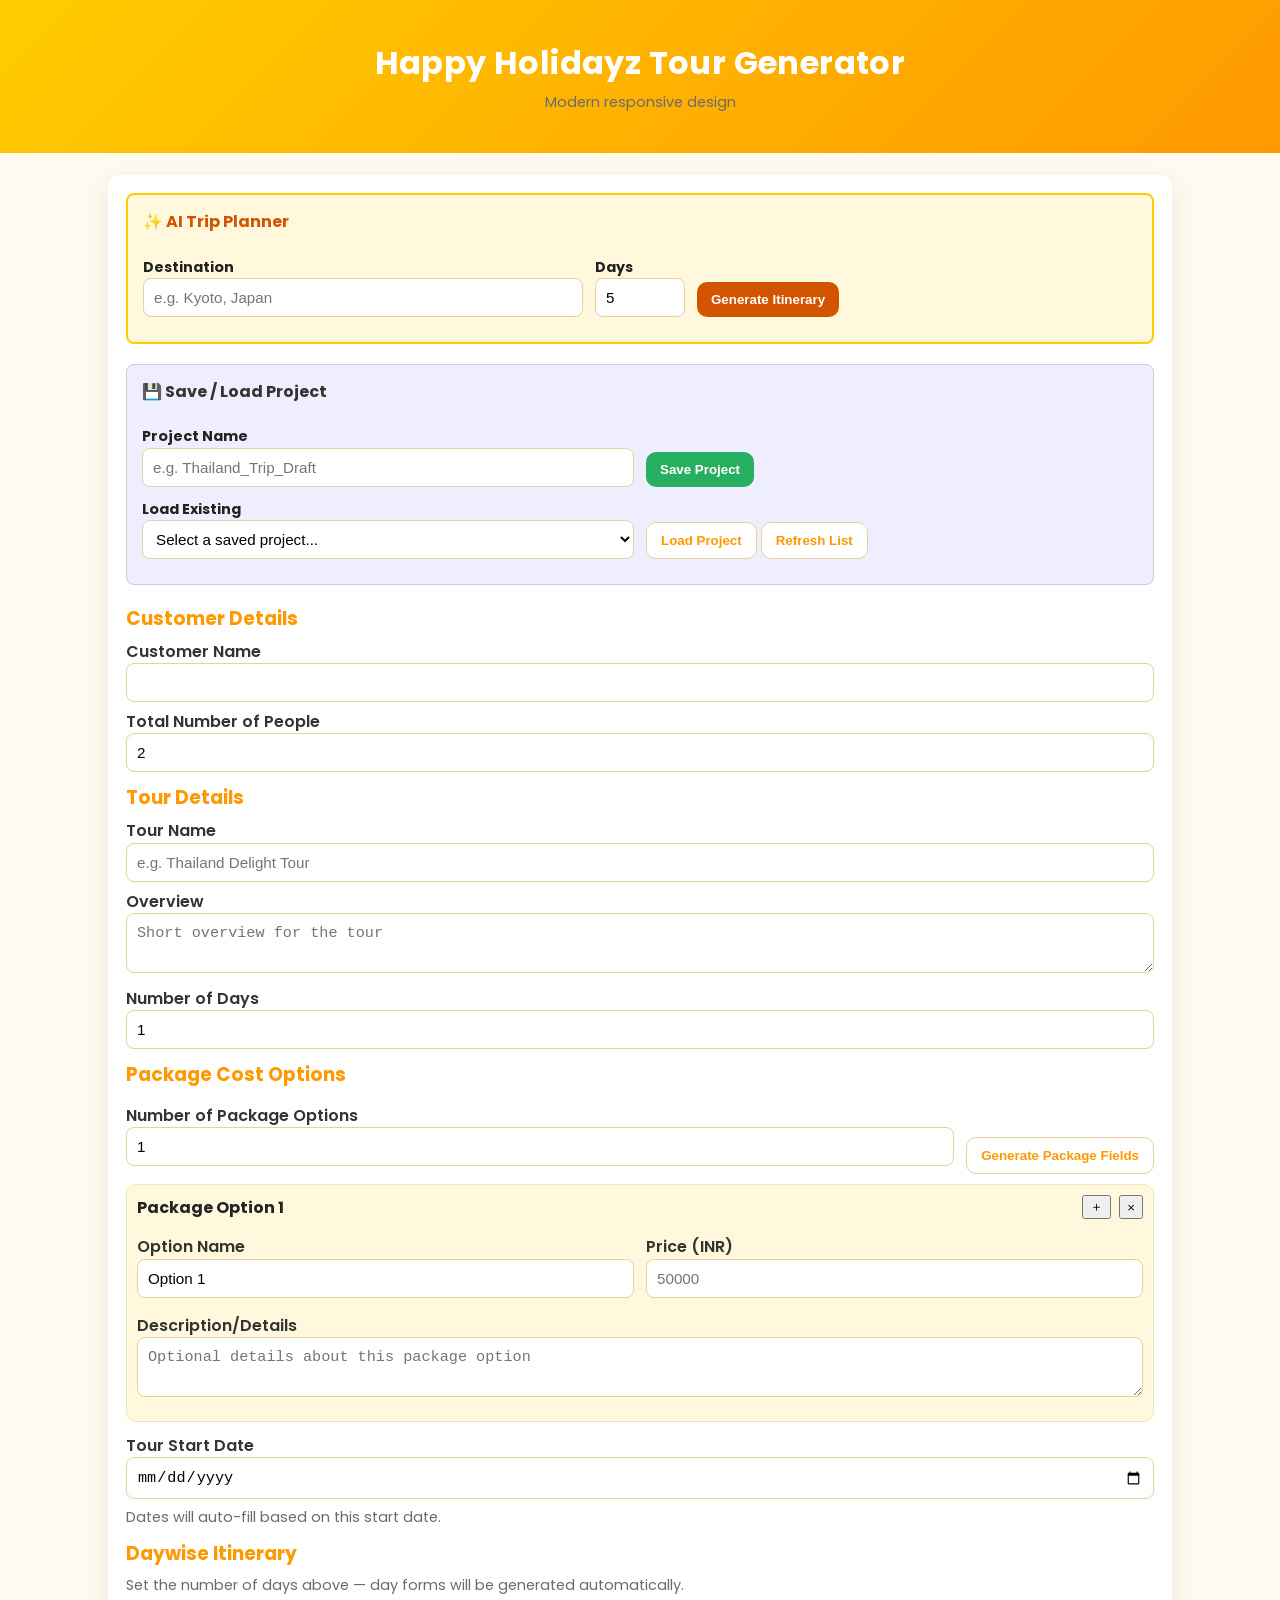
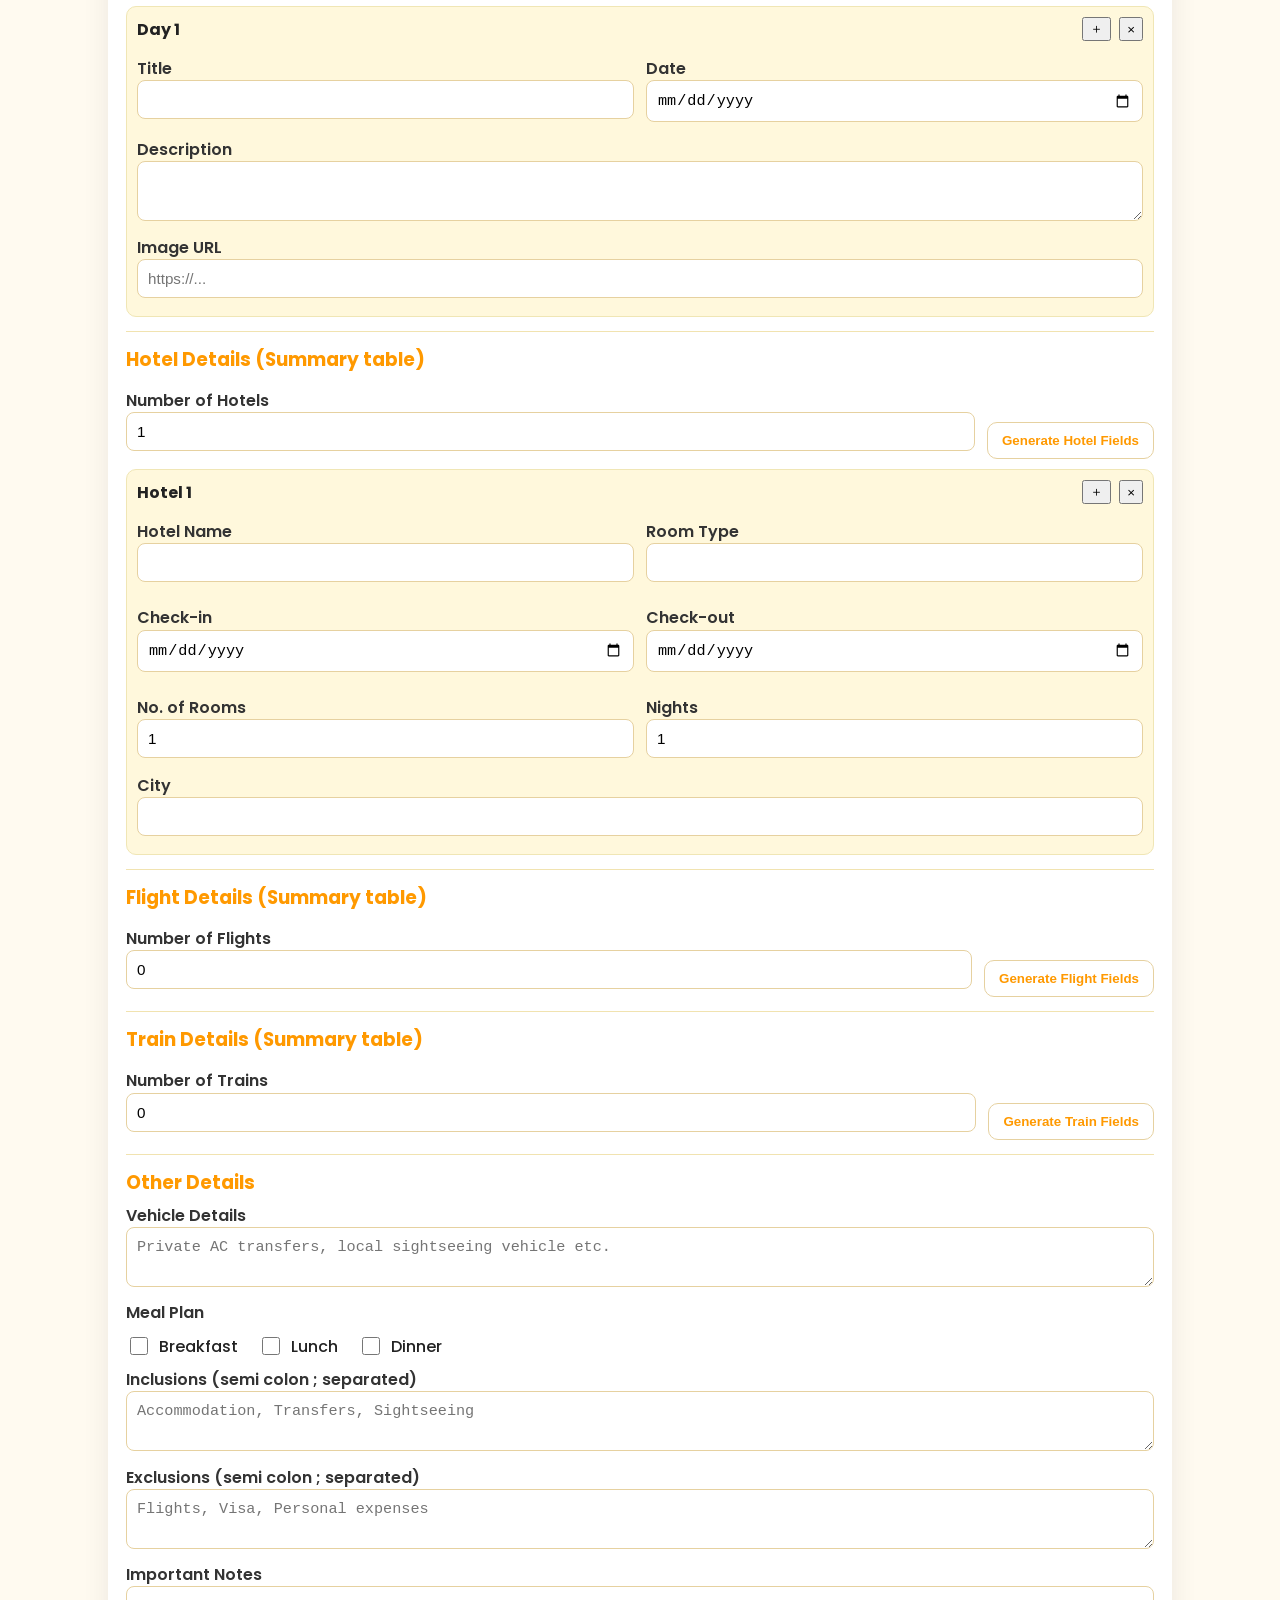
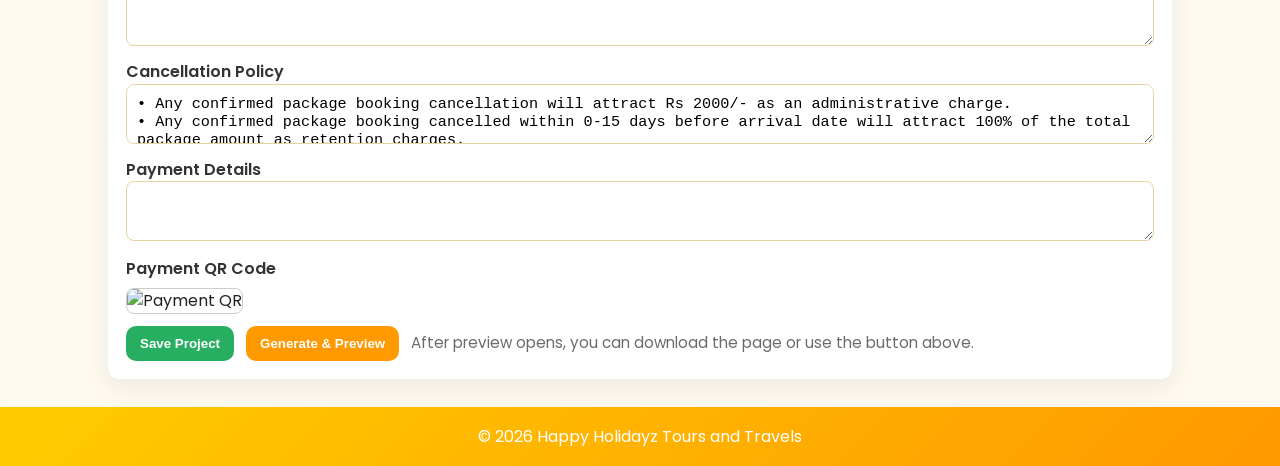
==== commit 6540cf3c: "preserve data for package options" ====
--- a/itinerary_app/templates/index.html
+++ b/itinerary_app/templates/index.html
@@ -534,14 +534,6 @@
     <!-- new Code Start -->
 let nextHotelId = 1;
 
-// Format a date using local time to avoid timezone shifts.
-function formatHotelDate(date) {
-  const year = date.getFullYear();
-  const month = String(date.getMonth() + 1).padStart(2, "0");
-  const day = String(date.getDate()).padStart(2, "0");
-  return `${year}-${month}-${day}`;
-}
-
 function parseHotelDate(value) {
   return value ? new Date(`${value}T00:00:00`) : null;
 }
@@ -838,22 +830,124 @@
     const genPackagesBtn = document.getElementById('genPackagesBtn');
     const numPackagesInput = document.getElementById('numPackages');
 
-    function generatePackageForms(n) {
-      packagesContainer.innerHTML = '';
-      for (let i = 1; i <= n; i++) {
-        const node = el(`
-      <div class="hotel-form">
-        <strong>Package Option ${i}</strong>
-        <div class="row" style="margin-top:8px">
-          <label class="block col">Option Name <input type="text" name="packageName${i}" value="Option ${i}" required></label>
-          <label class="block col">Price (INR) <input type="text" name="packagePrice${i}" placeholder="50000" required></label>
+    
+let nextPackageId = 1;
+
+// Create one package option.
+function createPackageBlock(data = {}) {
+  const id = nextPackageId++;
+
+  const node = el(`
+    <div class="hotel-form package-form" data-package-id="${id}">
+      <div class="package-header"
+           style="display:flex; align-items:center; justify-content:space-between;">
+        <strong class="package-heading">Package Option</strong>
+
+        <div style="display:flex; gap:8px;">
+          <button type="button" class="add-package"
+                  title="Add package after this one"
+                  aria-label="Add package">＋</button>
+
+          <button type="button" class="remove-package"
+                  title="Remove this package"
+                  aria-label="Remove package">×</button>
         </div>
-        <label class="block">Description/Details <textarea name="packageDesc${i}" placeholder="Optional details about this package option"></textarea></label>
-      </div>
-    `);
-        packagesContainer.appendChild(node);
-      }
-    }
+      </div>
+
+      <div class="row" style="margin-top:8px">
+        <label class="block col">
+          Option Name
+          <input type="text" class="packageName" required>
+        </label>
+
+        <label class="block col">
+          Price (INR)
+          <input type="text" class="packagePrice"
+                 placeholder="50000" required>
+        </label>
+      </div>
+
+      <label class="block">
+        Description/Details
+        <textarea class="packageDesc"
+          placeholder="Optional details about this package option"></textarea>
+      </label>
+    </div>
+  `);
+
+  // Restore existing data, or use defaults for a fresh option.
+  node.querySelector(".packageName").value =
+    data.name ?? `Option ${packagesContainer.querySelectorAll(".package-form").length + 1}`;
+
+  node.querySelector(".packagePrice").value = data.price ?? "";
+  node.querySelector(".packageDesc").value = data.desc ?? "";
+
+  return node;
+}
+
+// Update headings and field names after adding or removing options.
+function renumberPackages() {
+  const packages = packagesContainer.querySelectorAll(".package-form");
+
+  packages.forEach((block, index) => {
+    const number = index + 1;
+
+    block.querySelector(".package-heading").textContent =
+      `Package Option ${number}`;
+
+    block.querySelector(".packageName").name =
+      `packageName${number}`;
+
+    block.querySelector(".packagePrice").name =
+      `packagePrice${number}`;
+
+    block.querySelector(".packageDesc").name =
+      `packageDesc${number}`;
+  });
+}
+
+// Add options up to the requested count without deleting existing options.
+function generatePackageForms(n) {
+  n = Math.max(0, Math.floor(Number(n) || 0));
+
+  while (
+    packagesContainer.querySelectorAll(".package-form").length < n
+  ) {
+    packagesContainer.appendChild(createPackageBlock());
+  }
+
+  renumberPackages();
+}
+
+// Register click handlers once.
+if (!packagesContainer.dataset.packageControlsInitialized) {
+  packagesContainer.addEventListener("click", function (event) {
+    const addButton = event.target.closest(".add-package");
+    const removeButton = event.target.closest(".remove-package");
+
+    if (!addButton && !removeButton) return;
+
+    const currentBlock = event.target.closest(".package-form");
+    if (!currentBlock) return;
+
+    if (addButton) {
+      const newBlock = createPackageBlock();
+
+      currentBlock.after(newBlock);
+      renumberPackages();
+
+      newBlock.querySelector(".packageName").focus();
+    }
+
+    if (removeButton) {
+      currentBlock.remove();
+      renumberPackages();
+    }
+  });
+
+  packagesContainer.dataset.packageControlsInitialized = "true";
+}
+
 
     // Initialize
     generateDayForms(parseInt(numDaysInput.value) || 1);
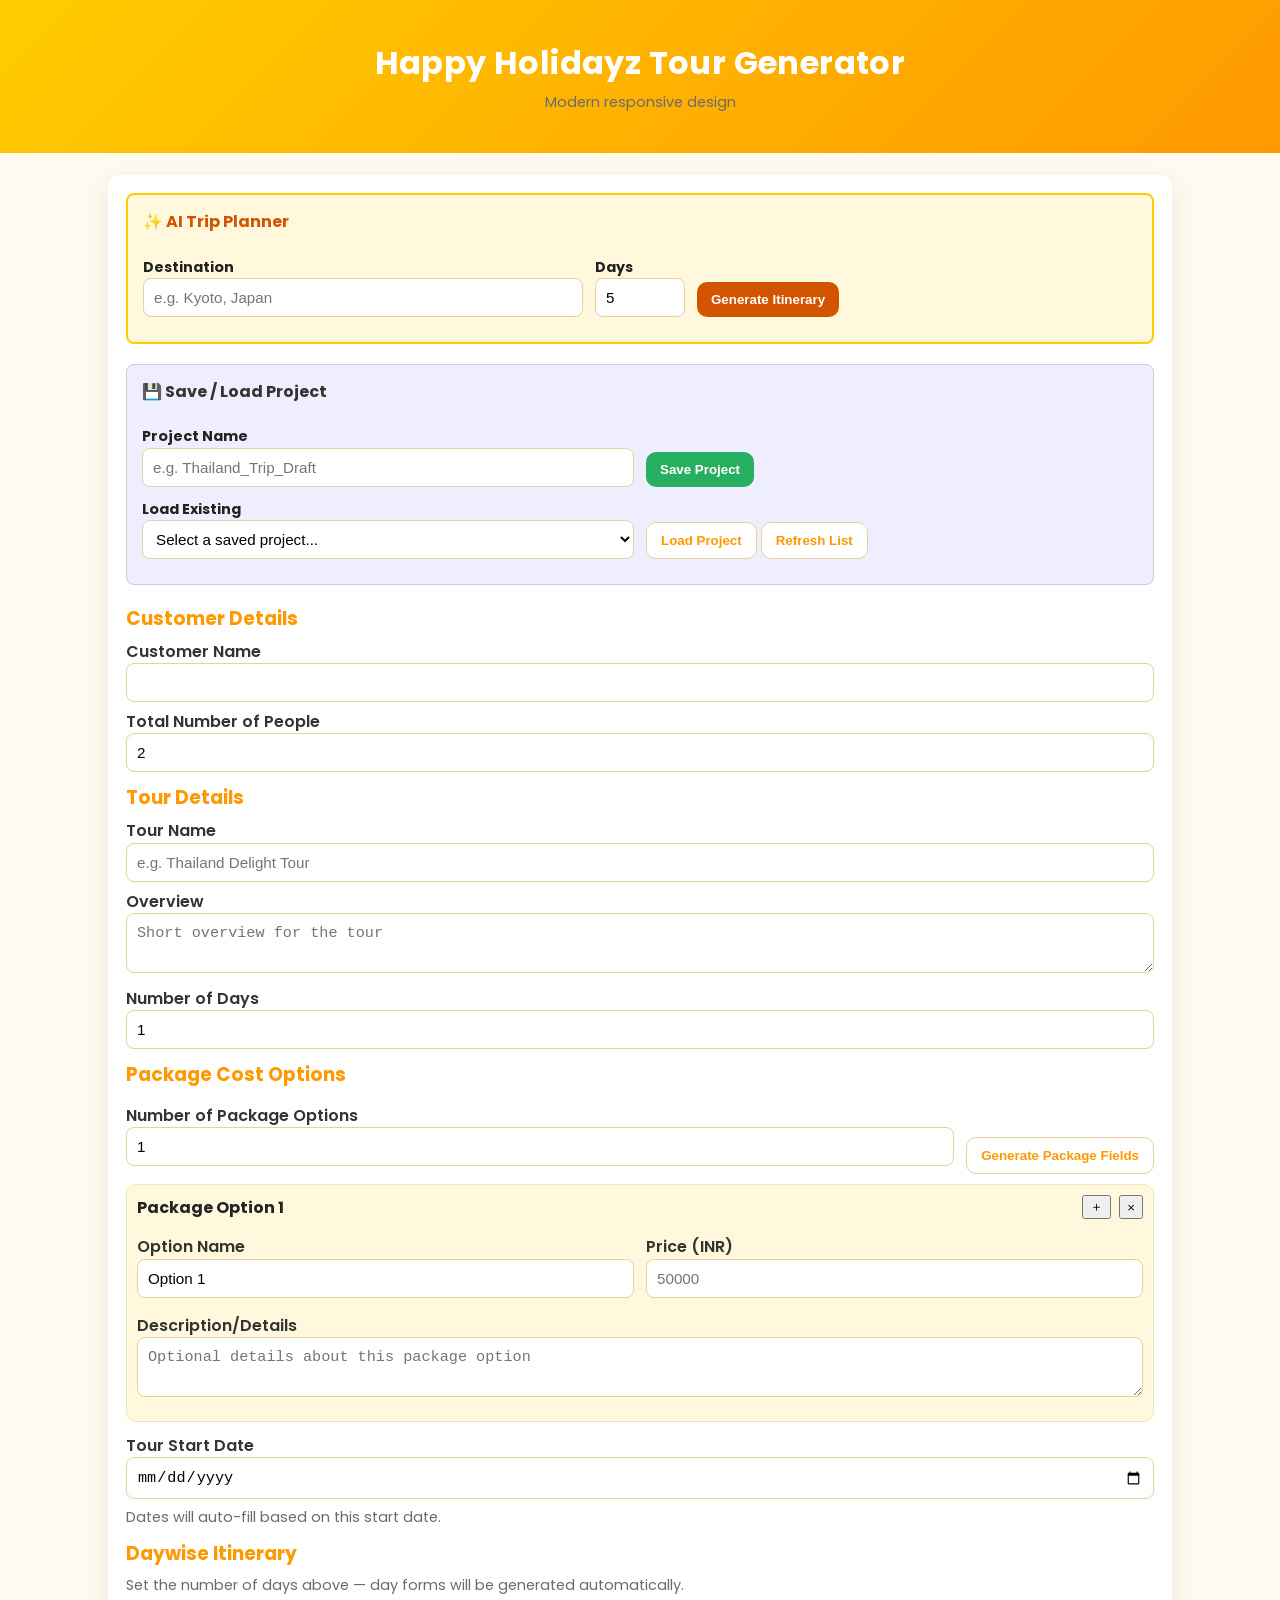
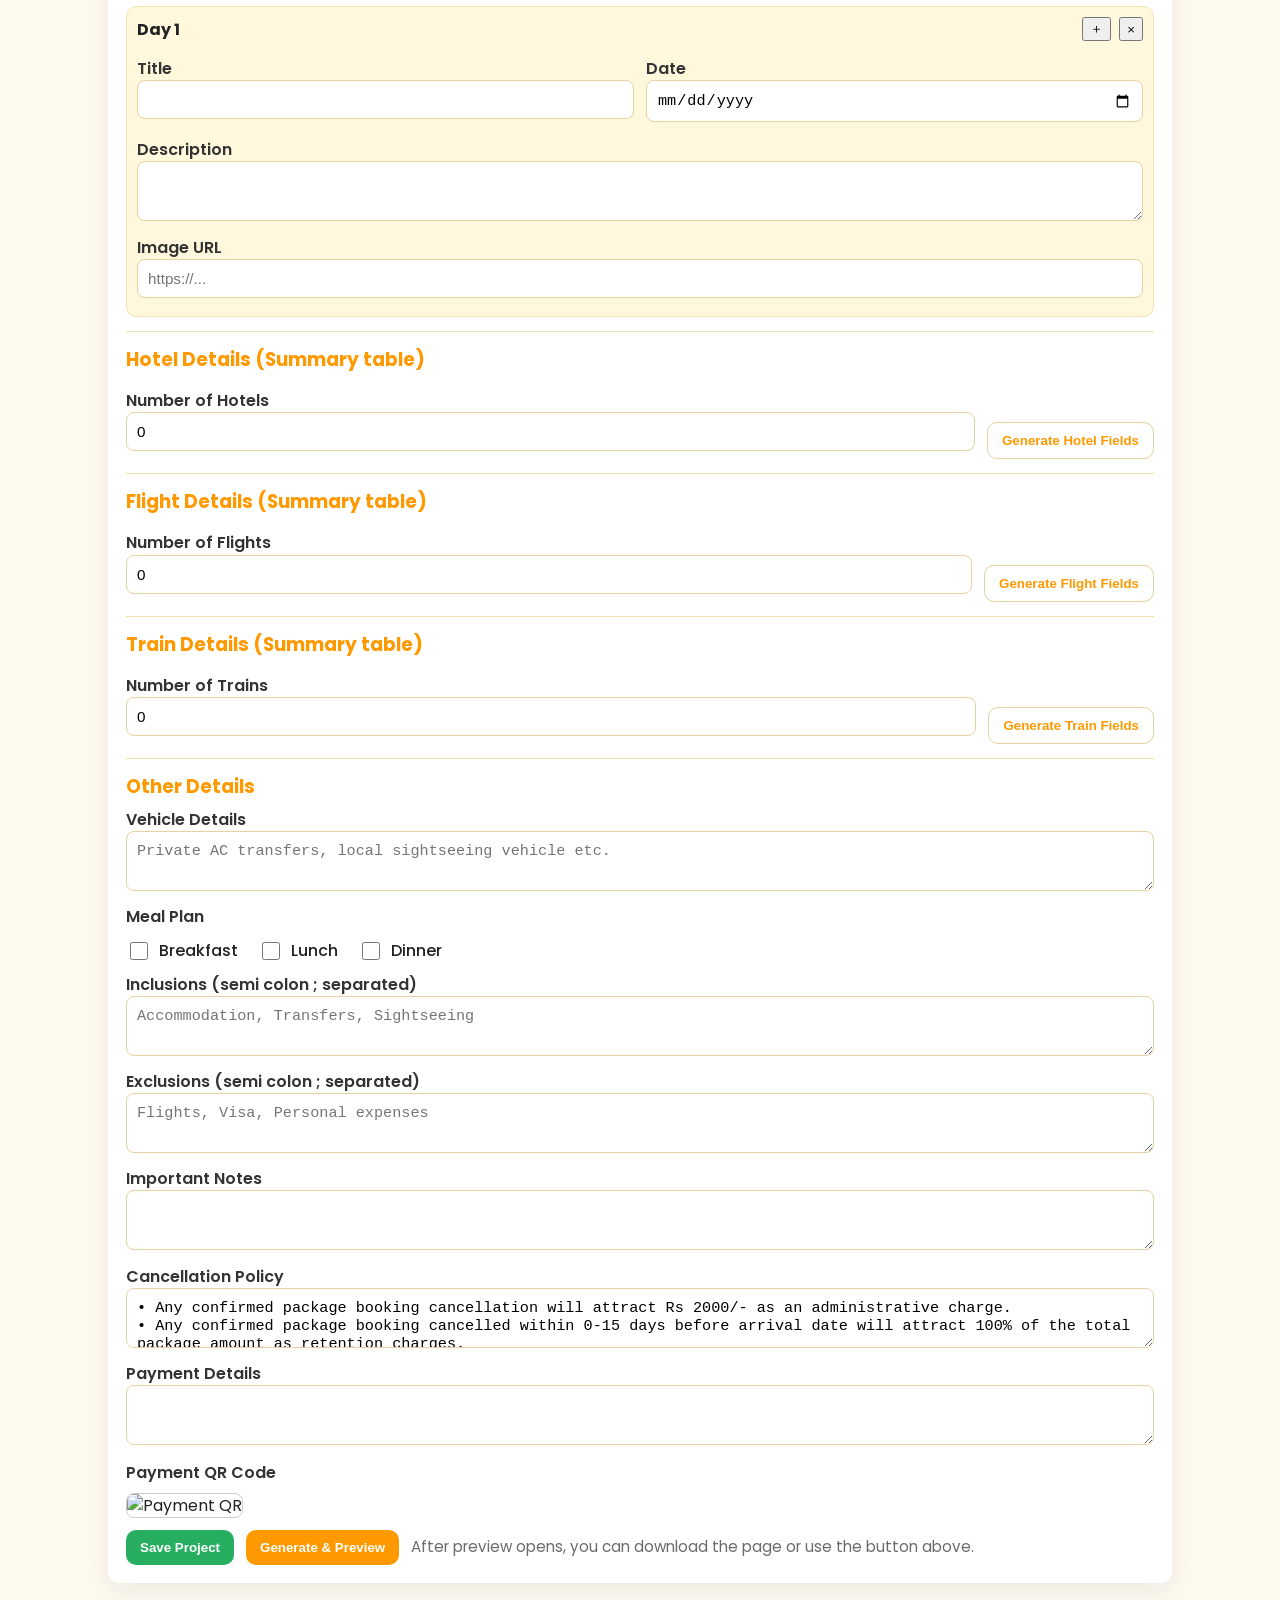
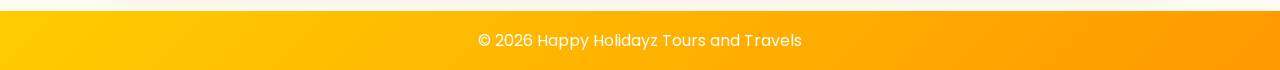
==== commit 62d960f7: "default hotel to 0" ====
--- a/itinerary_app/templates/index.html
+++ b/itinerary_app/templates/index.html
@@ -297,7 +297,7 @@
       <h3>Hotel Details (Summary table)</h3>
       <div class="row">
         <label class="block col">Number of Hotels <input type="number" id="numHotels" name="numHotels" min="0"
-            value="1"></label>
+            value="0"></label>
         <div style="align-self:end">
           <button type="button" class="btn secondary" id="genHotelsBtn">Generate Hotel Fields</button>
         </div>
@@ -787,43 +787,365 @@
     const genFlightsBtn = document.getElementById('genFlightsBtn');
     const numFlightsInput = document.getElementById('numFlights');
 
-    function generateFlightForms(n) {
-      flightsContainer.innerHTML = '';
-      const start = document.getElementById("startDate")?.value || "";
-      const defaultDateTime = start ? start + "T00:00" : "";
-      for (let i = 1; i <= n; i++) {
-        const node = el(`
-      <div class="hotel-form">
-        <strong>Flight ${i}</strong>
-        <div class='row'><label class='block col'>Flight Number<input type='text' name='flightNo${i}'></label><label class='block col'>Departure Date & Time<input type='datetime-local' name='flightDepDateTime${i}' class='auto-dep-date' value='${defaultDateTime}'></label></div>
-    <div class='row'><label class='block col'>Departure Airport<input type='text' name='flightDepAirport${i}'></label><label class='block col'>Arrival Date & Time<input type='datetime-local' name='flightArrDateTime${i}'></label></div>
-    <label class='block'>Arrival Airport<input type='text' name='flightArrAirport${i}'></label></div>
-    `);
-        flightsContainer.appendChild(node);
-      }
-    }
+    
+	let nextFlightId = 1;
+
+	// Create one flight block.
+	function createFlightBlock(data = {}) {
+	  const id = nextFlightId++;
+
+	  const start = document.getElementById("startDate")?.value || "";
+	  const defaultDateTime = start ? start + "T00:00" : "";
+
+	  const node = el(`
+		<div class="hotel-form flight-form" data-flight-id="${id}">
+		  <div class="flight-header"
+			   style="display:flex; align-items:center; justify-content:space-between;">
+			<strong class="flight-heading">Flight</strong>
+
+			<div style="display:flex; gap:8px;">
+			  <button type="button" class="add-flight"
+					  title="Add flight after this one"
+					  aria-label="Add flight">＋</button>
+
+			  <button type="button" class="remove-flight"
+					  title="Remove this flight"
+					  aria-label="Remove flight">×</button>
+			</div>
+		  </div>
+
+		  <div class="row" style="margin-top:8px">
+			<label class="block col">
+			  Flight Number
+			  <input type="text" class="flightNo">
+			</label>
+
+			<label class="block col">
+			  Departure Date &amp; Time
+			  <input type="datetime-local" class="flightDepDateTime">
+			</label>
+		  </div>
+
+		  <div class="row" style="margin-top:8px">
+			<label class="block col">
+			  Departure Airport
+			  <input type="text" class="flightDepAirport">
+			</label>
+
+			<label class="block col">
+			  Arrival Date &amp; Time
+			  <input type="datetime-local" class="flightArrDateTime">
+			</label>
+		  </div>
+
+		  <label class="block">
+			Arrival Airport
+			<input type="text" class="flightArrAirport">
+		  </label>
+		</div>
+	  `);
+
+	  // Restore values or use defaults for a new flight.
+	  node.querySelector(".flightNo").value = data.flightNo || "";
+	  node.querySelector(".flightDepDateTime").value =
+		data.depDateTime ?? defaultDateTime;
+	  node.querySelector(".flightDepAirport").value =
+		data.depAirport || "";
+	  node.querySelector(".flightArrDateTime").value =
+		data.arrDateTime || "";
+	  node.querySelector(".flightArrAirport").value =
+		data.arrAirport || "";
+
+	  return node;
+	}
+
+	// Renumber all flight headings and input names.
+	function renumberFlights() {
+	  const flights = flightsContainer.querySelectorAll(".flight-form");
+
+	  flights.forEach((block, index) => {
+		const number = index + 1;
+
+		block.querySelector(".flight-heading").textContent =
+		  `Flight ${number}`;
+
+		block.querySelector(".flightNo").name =
+		  `flightNo${number}`;
+
+		block.querySelector(".flightDepDateTime").name =
+		  `flightDepDateTime${number}`;
+
+		block.querySelector(".flightDepAirport").name =
+		  `flightDepAirport${number}`;
+
+		block.querySelector(".flightArrDateTime").name =
+		  `flightArrDateTime${number}`;
+
+		block.querySelector(".flightArrAirport").name =
+		  `flightArrAirport${number}`;
+	  });
+	}
+
+	// Add flights without deleting existing data.
+	function generateFlightForms(n) {
+	  n = Math.max(0, Math.floor(Number(n) || 0));
+
+	  while (
+		flightsContainer.querySelectorAll(".flight-form").length < n
+	  ) {
+		flightsContainer.appendChild(createFlightBlock());
+	  }
+
+	  renumberFlights();
+	}
+
+	// Register the add/remove handler once.
+	if (!flightsContainer.dataset.flightControlsInitialized) {
+	  flightsContainer.addEventListener("click", function (event) {
+		const addButton = event.target.closest(".add-flight");
+		const removeButton = event.target.closest(".remove-flight");
+
+		if (!addButton && !removeButton) return;
+
+		const currentBlock = event.target.closest(".flight-form");
+		if (!currentBlock) return;
+
+		if (addButton) {
+		  const newBlock = createFlightBlock();
+
+		  currentBlock.after(newBlock);
+		  renumberFlights();
+
+		  newBlock.querySelector(".flightNo").focus();
+		}
+
+		if (removeButton) {
+		  currentBlock.remove();
+		  renumberFlights();
+		}
+	  });
+
+	  flightsContainer.dataset.flightControlsInitialized = "true";
+	}
+
+	// Keep departure dates synchronized with the trip start date.
+	document.getElementById("startDate")?.addEventListener("change", function () {
+	  const firstFlight = flightsContainer.querySelector(".flight-form");
+	  if (!firstFlight) return;
+
+	  const departureInput =
+		firstFlight.querySelector(".flightDepDateTime");
+
+	  if (departureInput) {
+		const currentTime = departureInput.value
+		  ? departureInput.value.slice(11, 16)
+		  : "00:00";
+
+		departureInput.value = this.value
+		  ? `${this.value}T${currentTime}`
+		  : "";
+	  }
+	});
+
 
     // Trains dynamic
     const trainsContainer = document.getElementById('trainsContainer');
     const genTrainsBtn = document.getElementById('genTrainsBtn');
     const numTrainsInput = document.getElementById('numTrains');
 
-    function generateTrainForms(n) {
-      trainsContainer.innerHTML = '';
-      const start = document.getElementById("startDate")?.value || "";
-      const defaultDateTime = start ? start + "T00:00" : "";
-      for (let i = 1; i <= n; i++) {
-        const node = el(`
-      <div class="hotel-form">
-        <strong>Train ${i}</strong>
-        <div class='row'><label class='block col'>Train No<input type='text' name='trainNo${i}'></label><label class='block col'>Train Name<input type='text' name='trainName${i}'></label></div>
-    <div class='row'><label class='block col'>Departure Date & Time<input type='datetime-local' name='trainDepDateTime${i}' class='auto-dep-date' value='${defaultDateTime}'></label><label class='block col'>Departure Station<input type='text' name='trainDepStation${i}'></label></div>
-    <div class='row'><label class='block col'>Arrival Date & Time<input type='datetime-local' name='trainArrDateTime${i}'></label><label class='block col'>Arrival Station<input type='text' name='trainArrStation${i}'></label></div>
-    <label class='block'>Seats Category<select name='trainSeats${i}' required><option value=''>Select</option><option value='CC'>CC</option><option value='SL'>SL</option><option value='3AC'>3AC</option><option value='2AC'>2AC</option><option value='1AC'>1AC</option></select></label></div>
-    `);
-        trainsContainer.appendChild(node);
-      }
-    }
+    
+	let nextTrainId = 1;
+
+	// Create one train block.
+	function createTrainBlock(data = {}) {
+	  const id = nextTrainId++;
+
+	  const start = document.getElementById("startDate")?.value || "";
+	  const defaultDateTime = start ? start + "T00:00" : "";
+
+	  const node = el(`
+		<div class="hotel-form train-form" data-train-id="${id}">
+		  <div class="train-header"
+			   style="display:flex; align-items:center; justify-content:space-between;">
+			<strong class="train-heading">Train</strong>
+
+			<div style="display:flex; gap:8px;">
+			  <button type="button" class="add-train"
+					  title="Add train after this one"
+					  aria-label="Add train">＋</button>
+
+			  <button type="button" class="remove-train"
+					  title="Remove this train"
+					  aria-label="Remove train">×</button>
+			</div>
+		  </div>
+
+		  <div class="row" style="margin-top:8px">
+			<label class="block col">
+			  Train No
+			  <input type="text" class="trainNo">
+			</label>
+
+			<label class="block col">
+			  Train Name
+			  <input type="text" class="trainName">
+			</label>
+		  </div>
+
+		  <div class="row" style="margin-top:8px">
+			<label class="block col">
+			  Departure Date &amp; Time
+			  <input type="datetime-local" class="trainDepDateTime">
+			</label>
+
+			<label class="block col">
+			  Departure Station
+			  <input type="text" class="trainDepStation">
+			</label>
+		  </div>
+
+		  <div class="row" style="margin-top:8px">
+			<label class="block col">
+			  Arrival Date &amp; Time
+			  <input type="datetime-local" class="trainArrDateTime">
+			</label>
+
+			<label class="block col">
+			  Arrival Station
+			  <input type="text" class="trainArrStation">
+			</label>
+		  </div>
+
+		  <label class="block">
+			Seats Category
+			<select class="trainSeats" required>
+			  <option value="">Select</option>
+			  <option value="CC">CC</option>
+			  <option value="SL">SL</option>
+			  <option value="3AC">3AC</option>
+			  <option value="2AC">2AC</option>
+			  <option value="1AC">1AC</option>
+			</select>
+		  </label>
+		</div>
+	  `);
+
+	  // Restore existing values or apply defaults.
+	  node.querySelector(".trainNo").value = data.trainNo || "";
+	  node.querySelector(".trainName").value = data.trainName || "";
+
+	  node.querySelector(".trainDepDateTime").value =
+		data.depDateTime ?? defaultDateTime;
+
+	  node.querySelector(".trainDepStation").value =
+		data.depStation || "";
+
+	  node.querySelector(".trainArrDateTime").value =
+		data.arrDateTime || "";
+
+	  node.querySelector(".trainArrStation").value =
+		data.arrStation || "";
+
+	  node.querySelector(".trainSeats").value =
+		data.seats || "";
+
+	  return node;
+	}
+
+	// Renumber headings and field names.
+	function renumberTrains() {
+	  const trains = trainsContainer.querySelectorAll(".train-form");
+
+	  trains.forEach((block, index) => {
+		const number = index + 1;
+
+		block.querySelector(".train-heading").textContent =
+		  `Train ${number}`;
+
+		block.querySelector(".trainNo").name =
+		  `trainNo${number}`;
+
+		block.querySelector(".trainName").name =
+		  `trainName${number}`;
+
+		block.querySelector(".trainDepDateTime").name =
+		  `trainDepDateTime${number}`;
+
+		block.querySelector(".trainDepStation").name =
+		  `trainDepStation${number}`;
+
+		block.querySelector(".trainArrDateTime").name =
+		  `trainArrDateTime${number}`;
+
+		block.querySelector(".trainArrStation").name =
+		  `trainArrStation${number}`;
+
+		block.querySelector(".trainSeats").name =
+		  `trainSeats${number}`;
+	  });
+	}
+
+	// Add blocks without destroying existing train data.
+	function generateTrainForms(n) {
+	  n = Math.max(0, Math.floor(Number(n) || 0));
+
+	  while (
+		trainsContainer.querySelectorAll(".train-form").length < n
+	  ) {
+		trainsContainer.appendChild(createTrainBlock());
+	  }
+
+	  renumberTrains();
+	}
+
+	// Register add/remove handlers only once.
+	if (!trainsContainer.dataset.trainControlsInitialized) {
+	  trainsContainer.addEventListener("click", function (event) {
+		const addButton = event.target.closest(".add-train");
+		const removeButton = event.target.closest(".remove-train");
+
+		if (!addButton && !removeButton) return;
+
+		const currentBlock = event.target.closest(".train-form");
+		if (!currentBlock) return;
+
+		if (addButton) {
+		  const newBlock = createTrainBlock();
+
+		  currentBlock.after(newBlock);
+		  renumberTrains();
+
+		  newBlock.querySelector(".trainNo").focus();
+		}
+
+		if (removeButton) {
+		  currentBlock.remove();
+		  renumberTrains();
+		}
+	  });
+
+	  trainsContainer.dataset.trainControlsInitialized = "true";
+	}
+
+	// Synchronize the first train's departure date with the trip start date.
+	document.getElementById("startDate")?.addEventListener("change", function () {
+	  const firstTrain = trainsContainer.querySelector(".train-form");
+	  if (!firstTrain) return;
+
+	  const departureInput =
+		firstTrain.querySelector(".trainDepDateTime");
+
+	  if (departureInput) {
+		const currentTime = departureInput.value
+		  ? departureInput.value.slice(11, 16)
+		  : "00:00";
+
+		departureInput.value = this.value
+		  ? `${this.value}T${currentTime}`
+		  : "";
+	  }
+	});
+
 
     // Packages dynamic
     const packagesContainer = document.getElementById('packagesContainer');
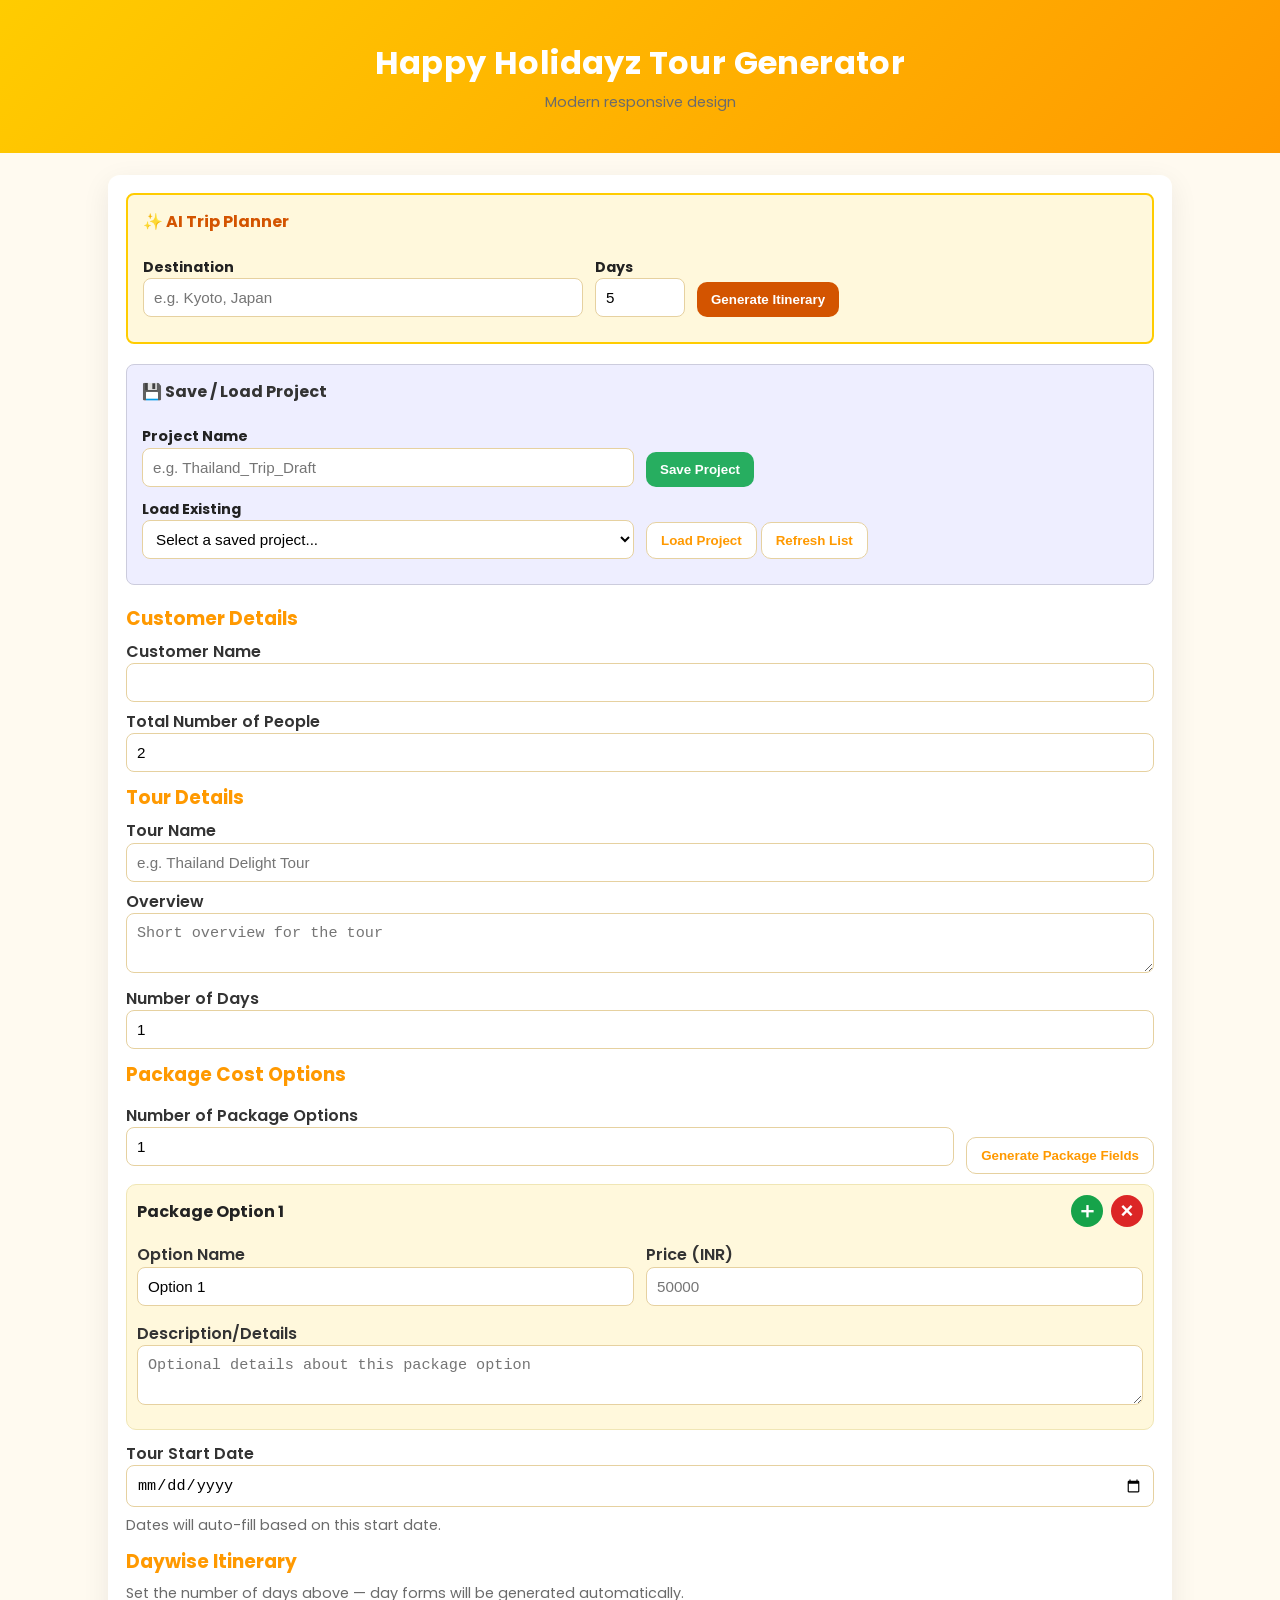
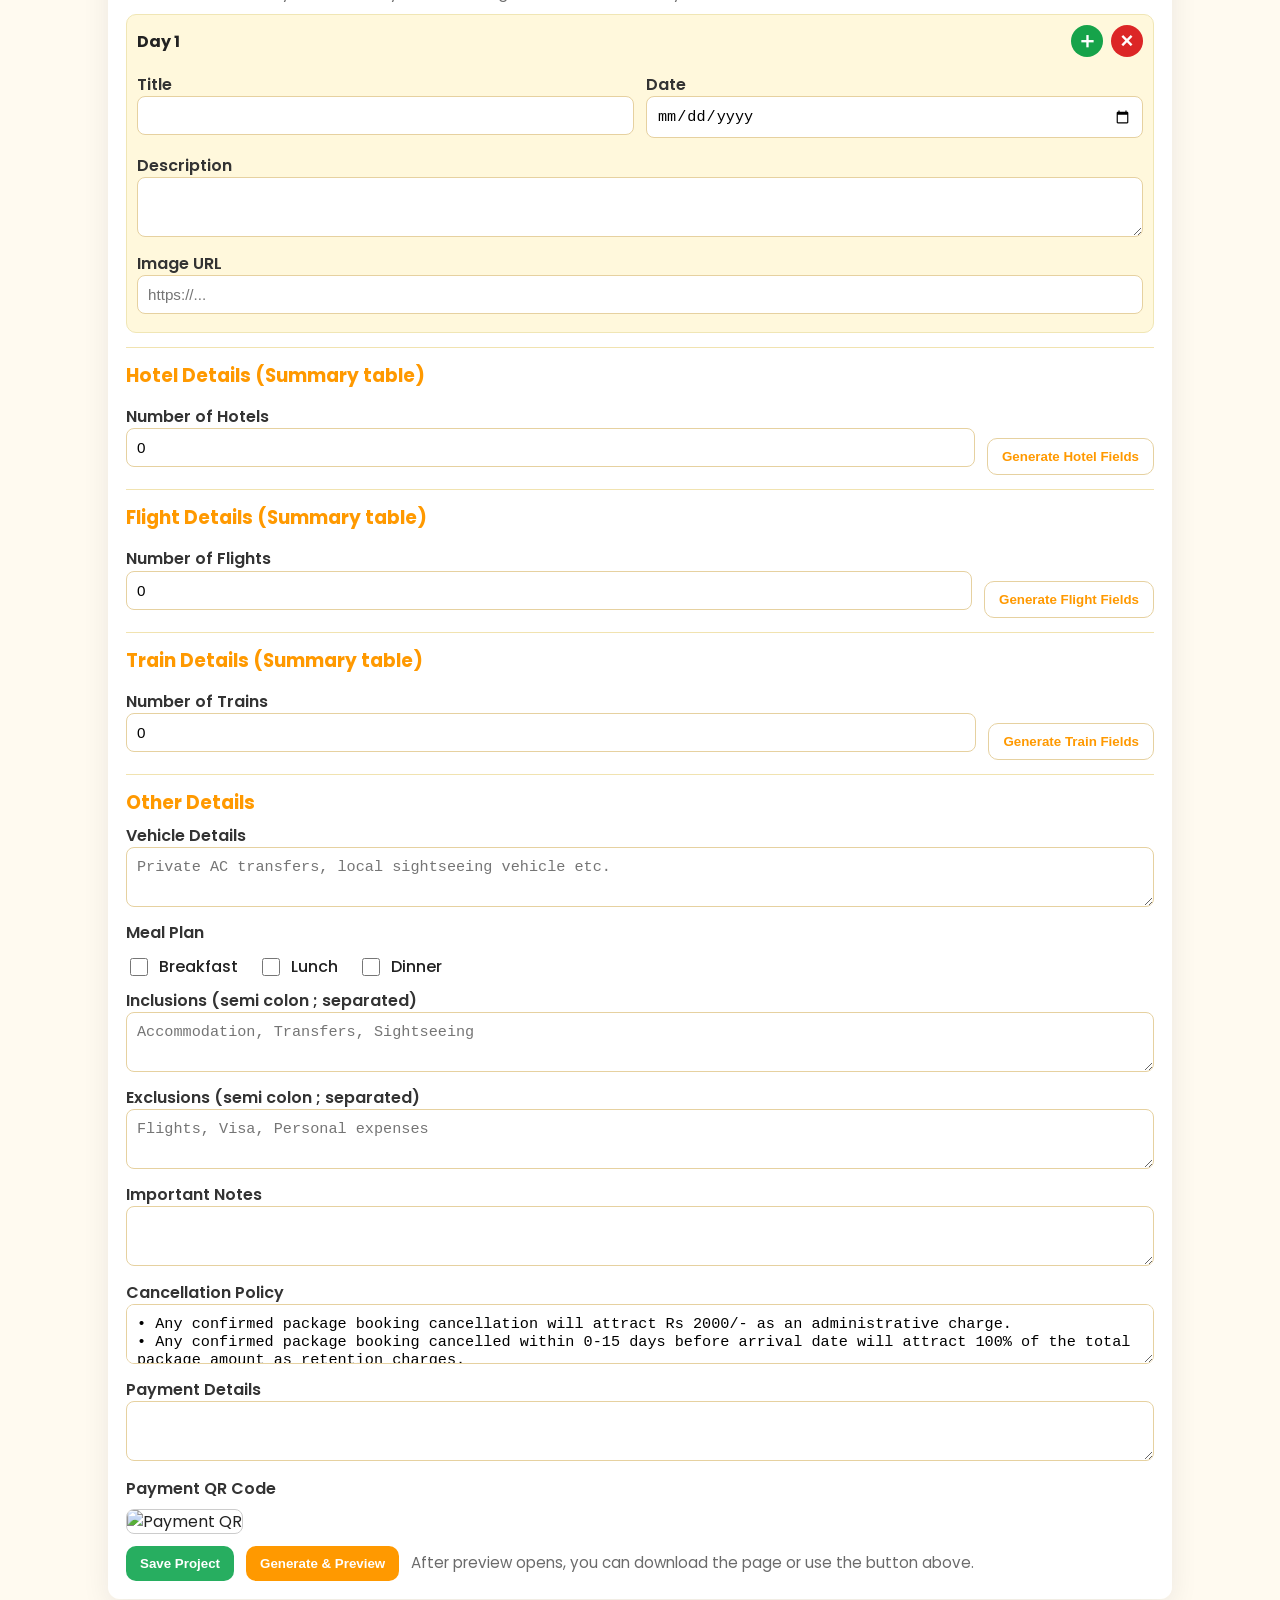
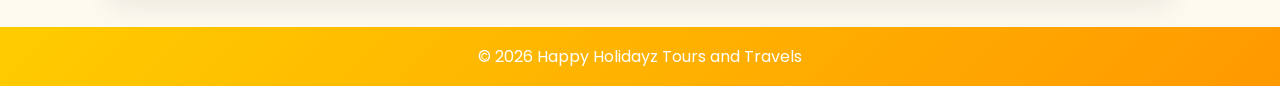
==== commit 625b6d33: "css for new plus and cross btns" ====
--- a/itinerary_app/templates/index.html
+++ b/itinerary_app/templates/index.html
@@ -198,6 +198,87 @@
       height: 18px;
       cursor: pointer;
     }
+
+	/* Common circular action buttons */
+	.add-day,
+	.add-hotel,
+	.add-package,
+	.add-flight,
+	.add-train,
+	.remove-day,
+	.remove-hotel,
+	.remove-package,
+	.remove-flight,
+	.remove-train {
+	  width: 32px;
+	  height: 32px;
+	  padding: 0;
+	  border: none;
+	  border-radius: 50%;
+	  display: inline-flex;
+	  align-items: center;
+	  justify-content: center;
+	  font-size: 22px;
+	  font-weight: 600;
+	  line-height: 1;
+	  cursor: pointer;
+	  transition: background-color 0.2s ease,
+				  transform 0.2s ease;
+	}
+
+	/* Green circular plus button */
+	.add-day,
+	.add-hotel,
+	.add-package,
+	.add-flight,
+	.add-train {
+	  background-color: #16a34a;
+	  color: #ffffff;
+	}
+
+	.add-day:hover,
+	.add-hotel:hover,
+	.add-package:hover,
+	.add-flight:hover,
+	.add-train:hover {
+	  background-color: #15803d;
+	  transform: scale(1.08);
+	}
+
+	/* Red circular cross button */
+	.remove-day,
+	.remove-hotel,
+	.remove-package,
+	.remove-flight,
+	.remove-train {
+	  background-color: #dc2626;
+	  color: #ffffff;
+	}
+
+	.remove-day:hover,
+	.remove-hotel:hover,
+	.remove-package:hover,
+	.remove-flight:hover,
+	.remove-train:hover {
+	  background-color: #b91c1c;
+	  transform: scale(1.08);
+	}
+
+	/* Keyboard accessibility */
+	.add-day:focus-visible,
+	.add-hotel:focus-visible,
+	.add-package:focus-visible,
+	.add-flight:focus-visible,
+	.add-train:focus-visible,
+	.remove-day:focus-visible,
+	.remove-hotel:focus-visible,
+	.remove-package:focus-visible,
+	.remove-flight:focus-visible,
+	.remove-train:focus-visible {
+	  outline: 3px solid #93c5fd;
+	  outline-offset: 2px;
+	}
+
   </style>
 </head>
 
